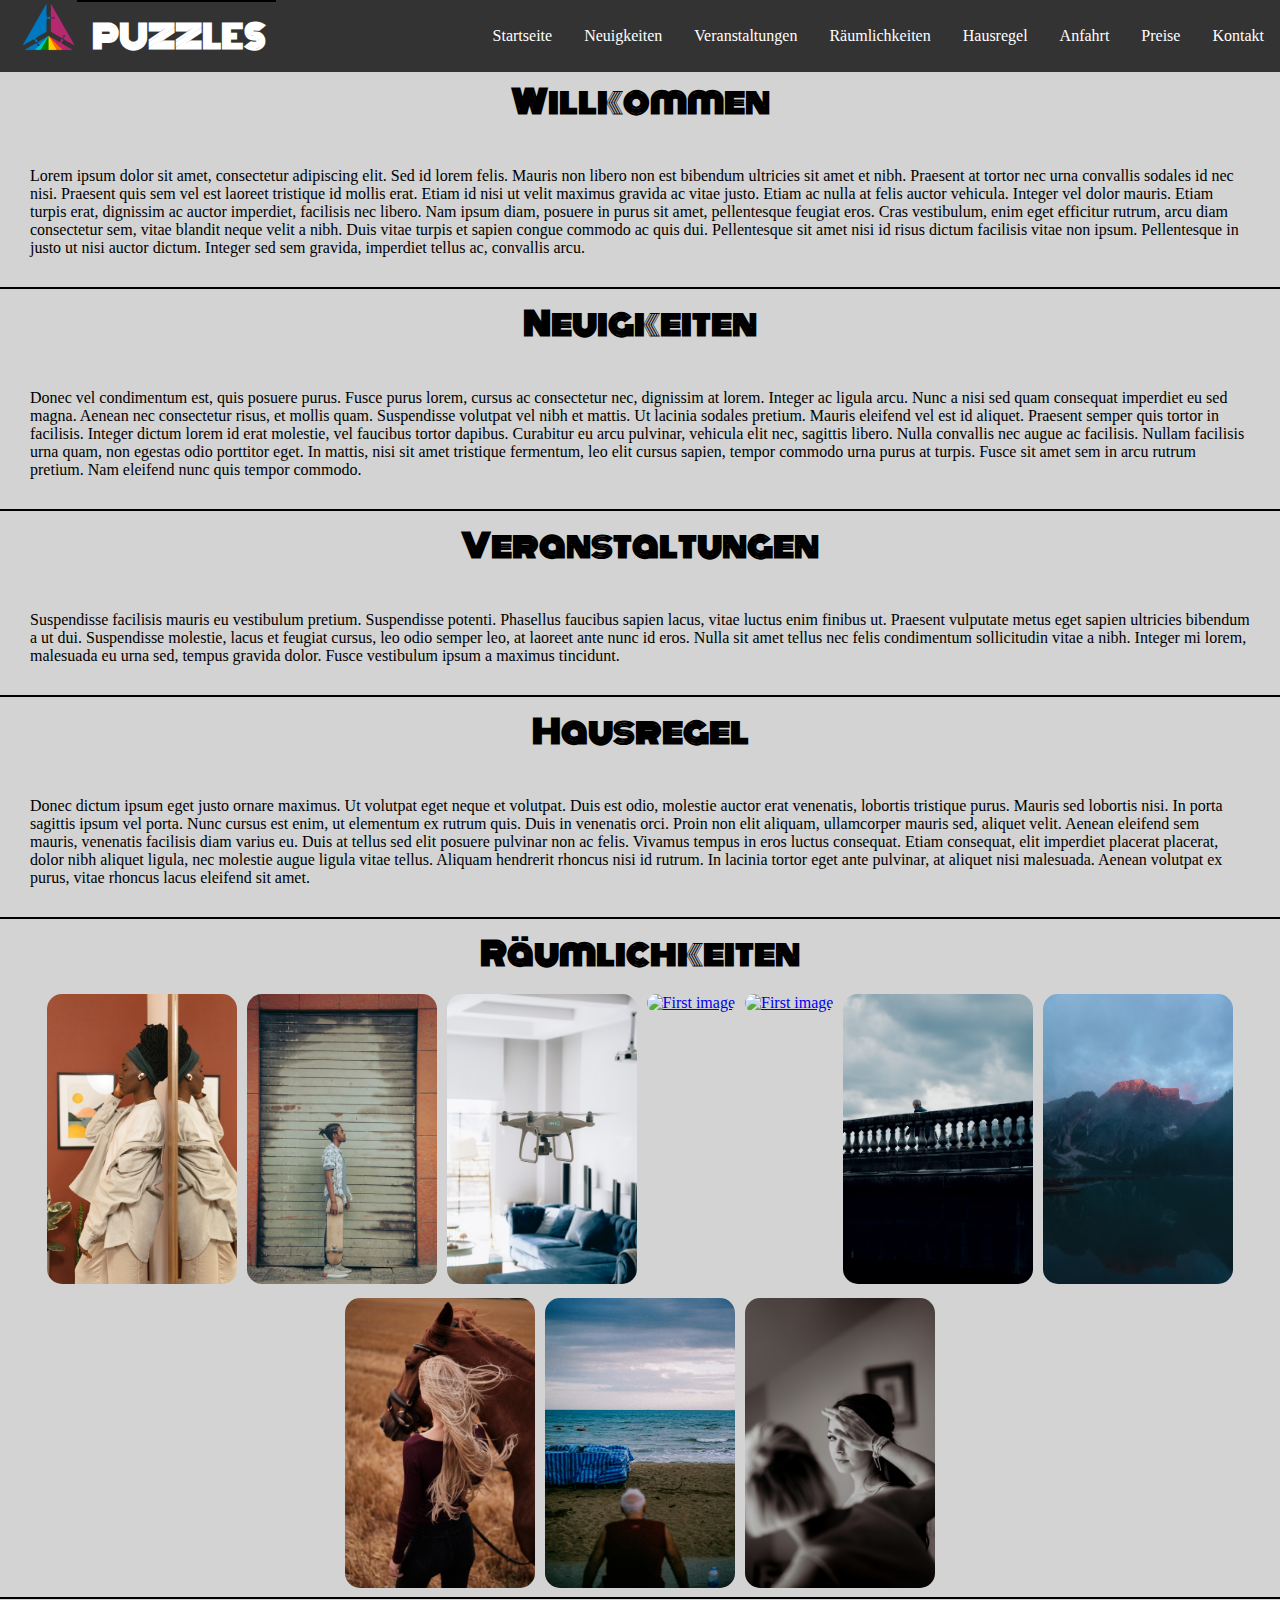
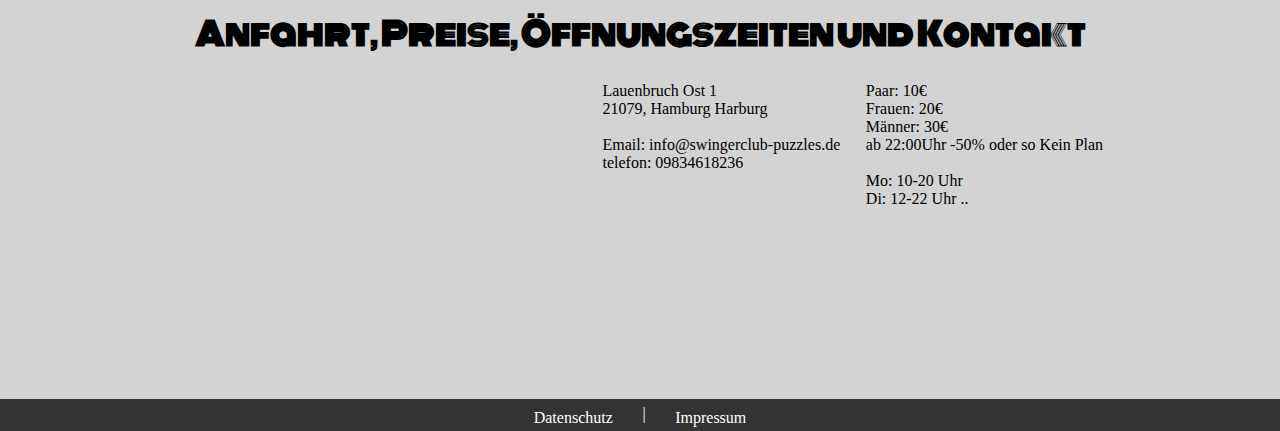
==== index.html @ 96d58ddb "baguette hopefully loads faster now" ====
<!DOCTYPE html>
<html lang="de">
<head>
  <script src="gallery/baguetteBox.min.js" async></script>
  <meta charset="UTF-8">
  <meta http-equiv="X-UA-Compatible" content="IE=edge">
  <meta name="viewport" content="width=device-width, initial-scale=1.0">
  <link rel="stylesheet" href="css/style.css">
  <link rel="shortcut icon" href="media/logo.png">
  <link rel="stylesheet" href="/gallery/baguetteBox.min.css">
  <title>Puzzles</title>
</head>
  <body>

    <!--NAVBAR START-->
    <nav class="navbar" id="Startseite">
      <div class="logo"><a href="#Startseite"><img src="media/logo.png" alt="PUZZLES" width="57" height="51"></a><h1>PUZZLES</h1></div>
      <a href="#" class=
 "toggle-button">       <span class="bar"></span>
        <span class="bar"></span>
        <span class="bar"></span>
      </a>
      <div class="navbar-links">
        <ul>
          <li><a href="#Startseite">Startseite</a></li>
          <li><a href="#Neuigkeiten">Neuigkeiten</a></li>
          <li><a href="#Veranstaltungen">Veranstaltungen</a></li>
          <li><a href="#Räumlichkeiten">Räumlichkeiten</a></li>
          <li><a href="#Hausregel">Hausregel</a></li>
          <li><a href="#Anfahrt">Anfahrt</a></li>
          <li><a href="#Anfahrt">Preise</a></li>
          <li><a href="#Anfahrt">Kontakt</a></li>
        </ul>
      </div>
    </nav>
    <!--NAVBAR STOP-->

     <!--STARTSEITE START-->
    <h1>Willkommen</h1>
    <div class="startseite">
       <div class="welcomeText">
          <p>Lorem ipsum dolor sit amet, consectetur adipiscing elit. Sed id lorem felis. Mauris non libero non est bibendum ultricies sit amet et nibh. Praesent at tortor nec urna convallis sodales id nec nisi. Praesent quis sem vel est laoreet tristique id mollis erat. Etiam id nisi ut velit maximus gravida ac vitae justo. Etiam ac nulla at felis auctor vehicula. Integer vel dolor mauris. Etiam turpis erat, dignissim ac auctor imperdiet, facilisis nec libero. Nam ipsum diam, posuere in purus sit amet, pellentesque feugiat eros. Cras vestibulum, enim eget efficitur rutrum, arcu diam consectetur sem, vitae blandit neque velit a nibh. Duis vitae turpis et sapien congue commodo ac quis dui. Pellentesque sit amet nisi id risus dictum facilisis vitae non ipsum. Pellentesque in justo ut nisi auctor dictum. Integer sed sem gravida, imperdiet tellus ac, convallis arcu. </p>
       </div>
    </div>
    <!--STARTSEITE STOP-->

    <!--NEUIGKEITEN START-->
    <h1 id="Neuigkeiten">Neuigkeiten</h1>
    <div class="neuigkeiten">
      <div class="newsText">
        <p>Donec vel condimentum est, quis posuere purus. Fusce purus lorem, cursus ac consectetur nec, dignissim at lorem. Integer ac ligula arcu. Nunc a nisi sed quam consequat imperdiet eu sed magna. Aenean nec consectetur risus, et mollis quam. Suspendisse volutpat vel nibh et mattis. Ut lacinia sodales pretium. Mauris eleifend vel est id aliquet. Praesent semper quis tortor in facilisis. Integer dictum lorem id erat molestie, vel faucibus tortor dapibus. Curabitur eu arcu pulvinar, vehicula elit nec, sagittis libero. Nulla convallis nec augue ac facilisis. Nullam facilisis urna quam, non egestas odio porttitor eget. In mattis, nisi sit amet tristique fermentum, leo elit cursus sapien, tempor commodo urna purus at turpis. Fusce sit amet sem in arcu rutrum pretium. Nam eleifend nunc quis tempor commodo. </p>
      </div>
    </div>
    <!--NEUIGKEITEN STOP-->

    <!--VERANSTALTUNGEN START-->
    <h1 id="Veranstaltungen">Veranstaltungen</h1>
    <div class="veranstaltungen">
      <div class="eventsText">
        <p>Suspendisse facilisis mauris eu vestibulum pretium. Suspendisse potenti. Phasellus faucibus sapien lacus, vitae luctus enim finibus ut. Praesent vulputate metus eget sapien ultricies bibendum a ut dui. Suspendisse molestie, lacus et feugiat cursus, leo odio semper leo, at laoreet ante nunc id eros. Nulla sit amet tellus nec felis condimentum sollicitudin vitae a nibh. Integer mi lorem, malesuada eu urna sed, tempus gravida dolor. Fusce vestibulum ipsum a maximus tincidunt. </p>
      </div>
    </div>
    <!--VERANSTALTUNGEN STOP-->

    <!--HAUSREGEL START-->
    <h1 id="Hausregel">Hausregel</h1>
    <div class="hausregel">
      <div class="rulesText">
        <p>Donec dictum ipsum eget justo ornare maximus. Ut volutpat eget neque et volutpat. Duis est odio, molestie auctor erat venenatis, lobortis tristique purus. Mauris sed lobortis nisi. In porta sagittis ipsum vel porta. Nunc cursus est enim, ut elementum ex rutrum quis. Duis in venenatis orci. Proin non elit aliquam, ullamcorper mauris sed, aliquet velit. Aenean eleifend sem mauris, venenatis facilisis diam varius eu. Duis at tellus sed elit posuere pulvinar non ac felis. Vivamus tempus in eros luctus consequat. Etiam consequat, elit imperdiet placerat placerat, dolor nibh aliquet ligula, nec molestie augue ligula vitae tellus. Aliquam hendrerit rhoncus nisi id rutrum. In lacinia tortor eget ante pulvinar, at aliquet nisi malesuada. Aenean volutpat ex purus, vitae rhoncus lacus eleifend sit amet. </p>
      </div>
    </div>
    <!--HAUSREGEL STOP-->

    <!--GALLERY-->
    <h1 id="Räumlichkeiten">Räumlichkeiten</h1>
    <div class="gallery">

      <a href="gallery/img/0zy8kKqHnBI.jpg" data-caption="Raum Eins">
        <img src="gallery/img/0zy8kKqHnBI.jpg" alt="First image" width="200" height="300">
      </a>

      <a href="gallery/img/hOGG07s64t8.jpg" data-caption="Raum Zwei">
        <img src="gallery/img/hOGG07s64t8.jpg" alt="First image" width="200" height="300">
      </a>

      <a href="gallery/img/QXN3iCH-5UM.jpg" data-caption="Raum Drei">
        <img src="gallery/img/QXN3iCH-5UM.jpg" alt="First image" width="200" height="300">
      </a>

      <a href="gallery/img/r-SrNYglE2Q.jpg" data-caption="Raum Vier">
        <img src="gallery/img/r-SrNYglE2Q.jpg" alt="First image" width="200" height="300">
      </a>

      <a href="gallery/img/uhAhONlCKhY.jpg" data-caption="Raum Fünf">
        <img src="gallery/img/uhAhONlCKhY.jpg" alt="First image" width="410" height="273">
      </a>

      <a href="gallery/img/uvoMvVQGuP0.jpg" data-caption="Raum Eins">
        <img src="gallery/img/uvoMvVQGuP0.jpg" alt="First image" width="200" height="300">
      </a>

      <a href="gallery/img/UvtHM-eOb5E.jpg" data-caption="Raum Eins">
        <img src="gallery/img/UvtHM-eOb5E.jpg" alt="First image" width="200" height="300">
      </a>

      <a href="gallery/img/WMNXsPlw4YY.jpg" data-caption="Raum Eins">
        <img src="gallery/img/WMNXsPlw4YY.jpg" alt="First image" width="200" height="300">
      </a>

      <a href="gallery/img/xrLMLWU9bDE.jpg" data-caption="Raum Eins">
        <img src="gallery/img/xrLMLWU9bDE.jpg" alt="First image" width="200" height="300">
      </a>

      <a href="gallery/img/ZsuJDM3o_UY.jpg" data-caption="Raum Eins">
        <img src="gallery/img/ZsuJDM3o_UY.jpg" alt="First image" width="200" height="300">
      </a>

    </div>
    <!--GALLERY-->

    <!--ANFAHRT START-->
    <h1 id="Anfahrt">Anfahrt,  Preise,  Öffnungszeiten  und  Kontakt</h1>
    <div class="anfahrt">
      <div class="anfahrtChild">
        <iframe src="https://www.google.com/maps/embed?pb=!1m18!1m12!1m3!1d2374.8039497624495!2d9.980243015667442!3d53.471963780005524!2m3!1f0!2f0!3f0!3m2!1i1024!2i768!4f13.1!3m3!1m2!1s0x47b191c82a490b0f%3A0xb489202d8ede8296!2sLauenbruch%20Ost%201%2C%2021079%20Hamburg!5e0!3m2!1sen!2sde!4v1629901855627!5m2!1sen!2sde" width="400" height="300" style="border:0;" allowfullscreen="" loading="lazy"></iframe>
      </div>
      <div class="anfahrtChild">
          Lauenbruch Ost 1 <br>
          21079, Hamburg Harburg <br><br>
          Email: info@swingerclub-puzzles.de <br>
          telefon: 09834618236
      </div>
      <div class="anfahrtChild">
          Paar: 10€ <br>
          Frauen: 20€ <br>
          Männer: 30€ <br>
          ab 22:00Uhr -50% oder so Kein Plan <br>
          <br>
          Mo: 10-20 Uhr <br>
          Di: 12-22 Uhr ..
      </div>
    </div>
    <!--ANFAHRT STOP-->


    <!--BOTTOMBAR START-->
    <nav class="bottombar">
      <ul>
          <li><a href="/html/impressumDatenschutz.html">Datenschutz</a></li>
          <li>|</li>
          <li><a href="/html/impressumDatenschutz.html">Impressum</a></li>
      </ul>
    </nav>
    <!--BOTTOMBAR STOP-->

    <script src="script/script.js" defer></script>
  </body>
</html>
---- css/style.css ----
* {
    margin: 0;
    padding: 0;
    box-sizing: border-box;
}

@font-face {
    font-family: monoton;
    src: url("../fonts/Monoton/Monoton-Regular.ttf");
}

html {
    background-color: lightgrey;
}

body {
    margin: 0;
    padding-top: 65px;
}

h1 {
    border-top: 2px solid black;
    padding: 10px;
    text-align: center;
    font-family: monoton;
}

p {
    padding: 30px
}

.anfahrt {
    display: flex;
    flex-wrap: wrap;
    justify-content: center;
}

.anfahrtChild {
    justify-content: center;
    padding: 1%
}

/*NAVBAR START*/
.navbar {

    display: flex;
    position: fixed;
    width: 100%;
    justify-content: space-between;
    align-items: center;
    background-color: #333;
    color: white;
    top: 0;
}

.navbar h1 {
    font-family: monoton;
}

.logo {
    display: flex;
    justify-content: left;
    padding-left: 20px;
}

.logo h1 {
    padding-left: 15px;
    display: flex;
    justify-content: center;
}

.navbar-links {
    height: 100%;
}

.navbar-links ul {
    display: flex;
    margin: 0;
    padding: 0;
}

.navbar-links li {
    list-style: none;
}

.navbar-links li a {
    display: block;
    text-decoration: none;
    color: white;
    padding: 1rem;
}

.navbar-links li:hover {
    background-color: #555;
}

.toggle-button {
    position: absolute;
    top: .75rem;
    right: 1rem;
    display: none;
    flex-direction: column;
    justify-content: space-between;
    width: 30px;
    height: 21px;
}

.toggle-button .bar {
    height: 3px;
    width: 100%;
    background-color: white;
    border-radius: 10px;
}
/*NAVBAR STOP*/

/*BOTTOMBAR START*/
.bottombar {
    overflow: hidden;
    background-color: #333;
    position: relative;
    bottom: 0;
    width: 100%;
    align-items: flex-start;
}

.bottombar ul {
    margin: 0;
    justify-content: center;
    display: flex;
}

.bottombar li {
    color: white;
    list-style: none;
    padding: 0.5% 1% 0%;
}

.bottombar li a {
    display: block;
    text-decoration: none;
    color: white;
    padding: 0.25rem;
}
/*BOTTOMBAR STOP*/

/*GALLERY START*/
.gallery {
    display: flex;
    flex-wrap: wrap;
    justify-content: center;
}

.gallery a img {
    border-radius: 20px;
    padding: 5px;
}
/*GALLERY END*/

@media (max-width: 1165px) {
    .navbar {
        flex-direction: column;
        align-items: flex-start;
    }

    .toggle-button {
        display: flex;
    }

    .navbar-links {
        display: none;
        width: 100%;
    }

    .navbar-links ul {
        width: 100%;
        flex-direction: column;
    }

    .navbar-links ul li {
        text-align: center;
    }

    .navbar-links ul li a {
        padding: .5rem 1rem;
    }

    .navbar-links.active {
        display: flex;
    }
}
---- gallery/baguetteBox.min.css ----
/*!
 * baguetteBox.js
 * @author  feimosi
 * @version 1.11.1
 * @url https://github.com/feimosi/baguetteBox.js
 */

#baguetteBox-overlay {
	display: none;
	opacity: 0;
	position: fixed;
	overflow: hidden;
	top: 0;
	left: 0;
	width: 100%;
	height: 100%;
	z-index: 1000000;
	background-color: #222;
	background-color: rgba(0, 0, 0, .8);
	-webkit-transition: opacity .5s ease;
	transition: opacity .5s ease
}

#baguetteBox-overlay.visible {
	opacity: 1
}

#baguetteBox-overlay .full-image {
	display: inline-block;
	position: relative;
	width: 100%;
	height: 100%;
	text-align: center
}

#baguetteBox-overlay .full-image figure {
	display: inline;
	margin: 0;
	height: 100%
}

#baguetteBox-overlay .full-image img {
	display: inline-block;
	width: auto;
	height: auto;
	max-height: 100%;
	max-width: 100%;
	vertical-align: middle;
	-webkit-box-shadow: 0 0 8px rgba(0, 0, 0, .6);
	-moz-box-shadow: 0 0 8px rgba(0, 0, 0, .6);
	box-shadow: 0 0 8px rgba(0, 0, 0, .6)
}

#baguetteBox-overlay .full-image figcaption {
	display: block;
	position: absolute;
	bottom: 0;
	width: 100%;
	text-align: center;
	line-height: 1.8;
	white-space: normal;
	color: #ccc;
	background-color: #000;
	background-color: rgba(0, 0, 0, .6);
	font-family: sans-serif
}

#baguetteBox-overlay .full-image:before {
	content: "";
	display: inline-block;
	height: 50%;
	width: 1px;
	margin-right: -1px
}

#baguetteBox-slider {
	position: absolute;
	left: 0;
	top: 0;
	height: 100%;
	width: 100%;
	white-space: nowrap;
	-webkit-transition: left .4s ease, -webkit-transform .4s ease;
	transition: left .4s ease, -webkit-transform .4s ease;
	transition: left .4s ease, transform .4s ease;
	transition: left .4s ease, transform .4s ease, -webkit-transform .4s ease, -moz-transform .4s ease
}

#baguetteBox-slider.bounce-from-right {
	-webkit-animation: bounceFromRight .4s ease-out;
	animation: bounceFromRight .4s ease-out
}

#baguetteBox-slider.bounce-from-left {
	-webkit-animation: bounceFromLeft .4s ease-out;
	animation: bounceFromLeft .4s ease-out
}

@-webkit-keyframes bounceFromRight {
	0%,
	100% {
		margin-left: 0
	}
	50% {
		margin-left: -30px
	}
}

@keyframes bounceFromRight {
	0%,
	100% {
		margin-left: 0
	}
	50% {
		margin-left: -30px
	}
}

@-webkit-keyframes bounceFromLeft {
	0%,
	100% {
		margin-left: 0
	}
	50% {
		margin-left: 30px
	}
}

@keyframes bounceFromLeft {
	0%,
	100% {
		margin-left: 0
	}
	50% {
		margin-left: 30px
	}
}

.baguetteBox-button#next-button,
.baguetteBox-button#previous-button {
	top: 50%;
	top: calc(50% - 30px);
	width: 44px;
	height: 60px
}

.baguetteBox-button {
	position: absolute;
	cursor: pointer;
	outline: 0;
	padding: 0;
	margin: 0;
	border: 0;
	-moz-border-radius: 15%;
	border-radius: 15%;
	background-color: #323232;
	background-color: rgba(50, 50, 50, .5);
	color: #ddd;
	font: 1.6em sans-serif;
	-webkit-transition: background-color .4s ease;
	transition: background-color .4s ease
}

.baguetteBox-button:focus,
.baguetteBox-button:hover {
	background-color: rgba(50, 50, 50, .9)
}

.baguetteBox-button#next-button {
	right: 2%
}

.baguetteBox-button#previous-button {
	left: 2%
}

.baguetteBox-button#close-button {
	top: 20px;
	right: 2%;
	right: calc(2% + 6px);
	width: 30px;
	height: 30px
}

.baguetteBox-button svg {
	position: absolute;
	left: 0;
	top: 0
}

.baguetteBox-spinner {
	width: 40px;
	height: 40px;
	display: inline-block;
	position: absolute;
	top: 50%;
	left: 50%;
	margin-top: -20px;
	margin-left: -20px
}

.baguetteBox-double-bounce1,
.baguetteBox-double-bounce2 {
	width: 100%;
	height: 100%;
	-moz-border-radius: 50%;
	border-radius: 50%;
	background-color: #fff;
	opacity: .6;
	position: absolute;
	top: 0;
	left: 0;
	-webkit-animation: bounce 2s infinite ease-in-out;
	animation: bounce 2s infinite ease-in-out
}

.baguetteBox-double-bounce2 {
	-webkit-animation-delay: -1s;
	animation-delay: -1s
}

@-webkit-keyframes bounce {
	0%,
	100% {
		-webkit-transform: scale(0);
		transform: scale(0)
	}
	50% {
		-webkit-transform: scale(1);
		transform: scale(1)
	}
}

@keyframes bounce {
	0%,
	100% {
		-webkit-transform: scale(0);
		-moz-transform: scale(0);
		transform: scale(0)
	}
	50% {
		-webkit-transform: scale(1);
		-moz-transform: scale(1);
		transform: scale(1)
	}
}
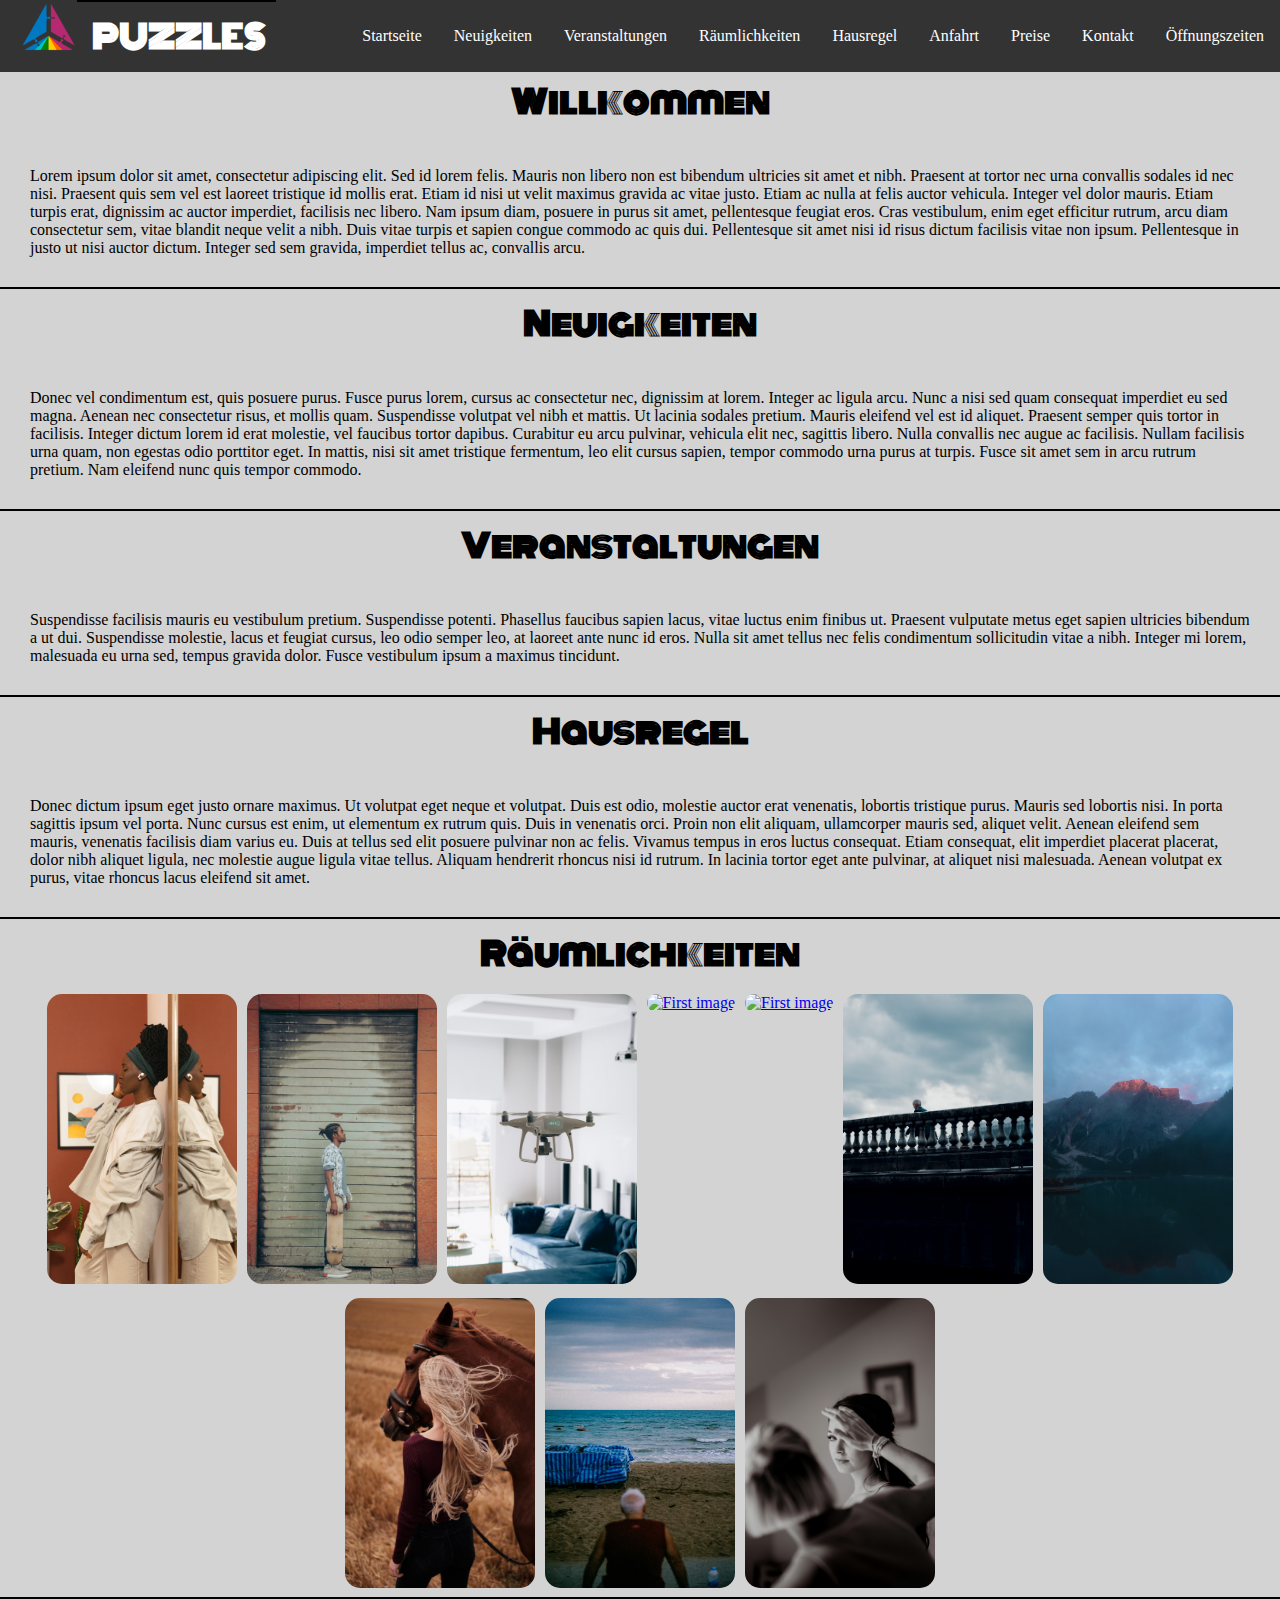
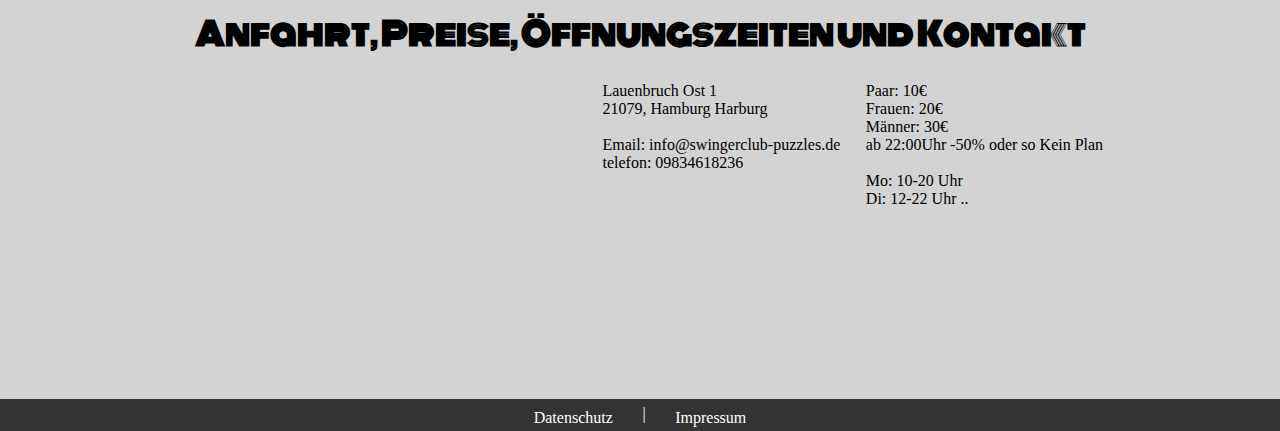
==== commit 39b5d800: "added Öffnungszeiten in menu bar" ====
--- a/index.html
+++ b/index.html
@@ -30,6 +30,7 @@
           <li><a href="#Anfahrt">Anfahrt</a></li>
           <li><a href="#Anfahrt">Preise</a></li>
           <li><a href="#Anfahrt">Kontakt</a></li>
+          <li><a href="#Anfahrt">Öffnungszeiten</a></li>
         </ul>
       </div>
     </nav>
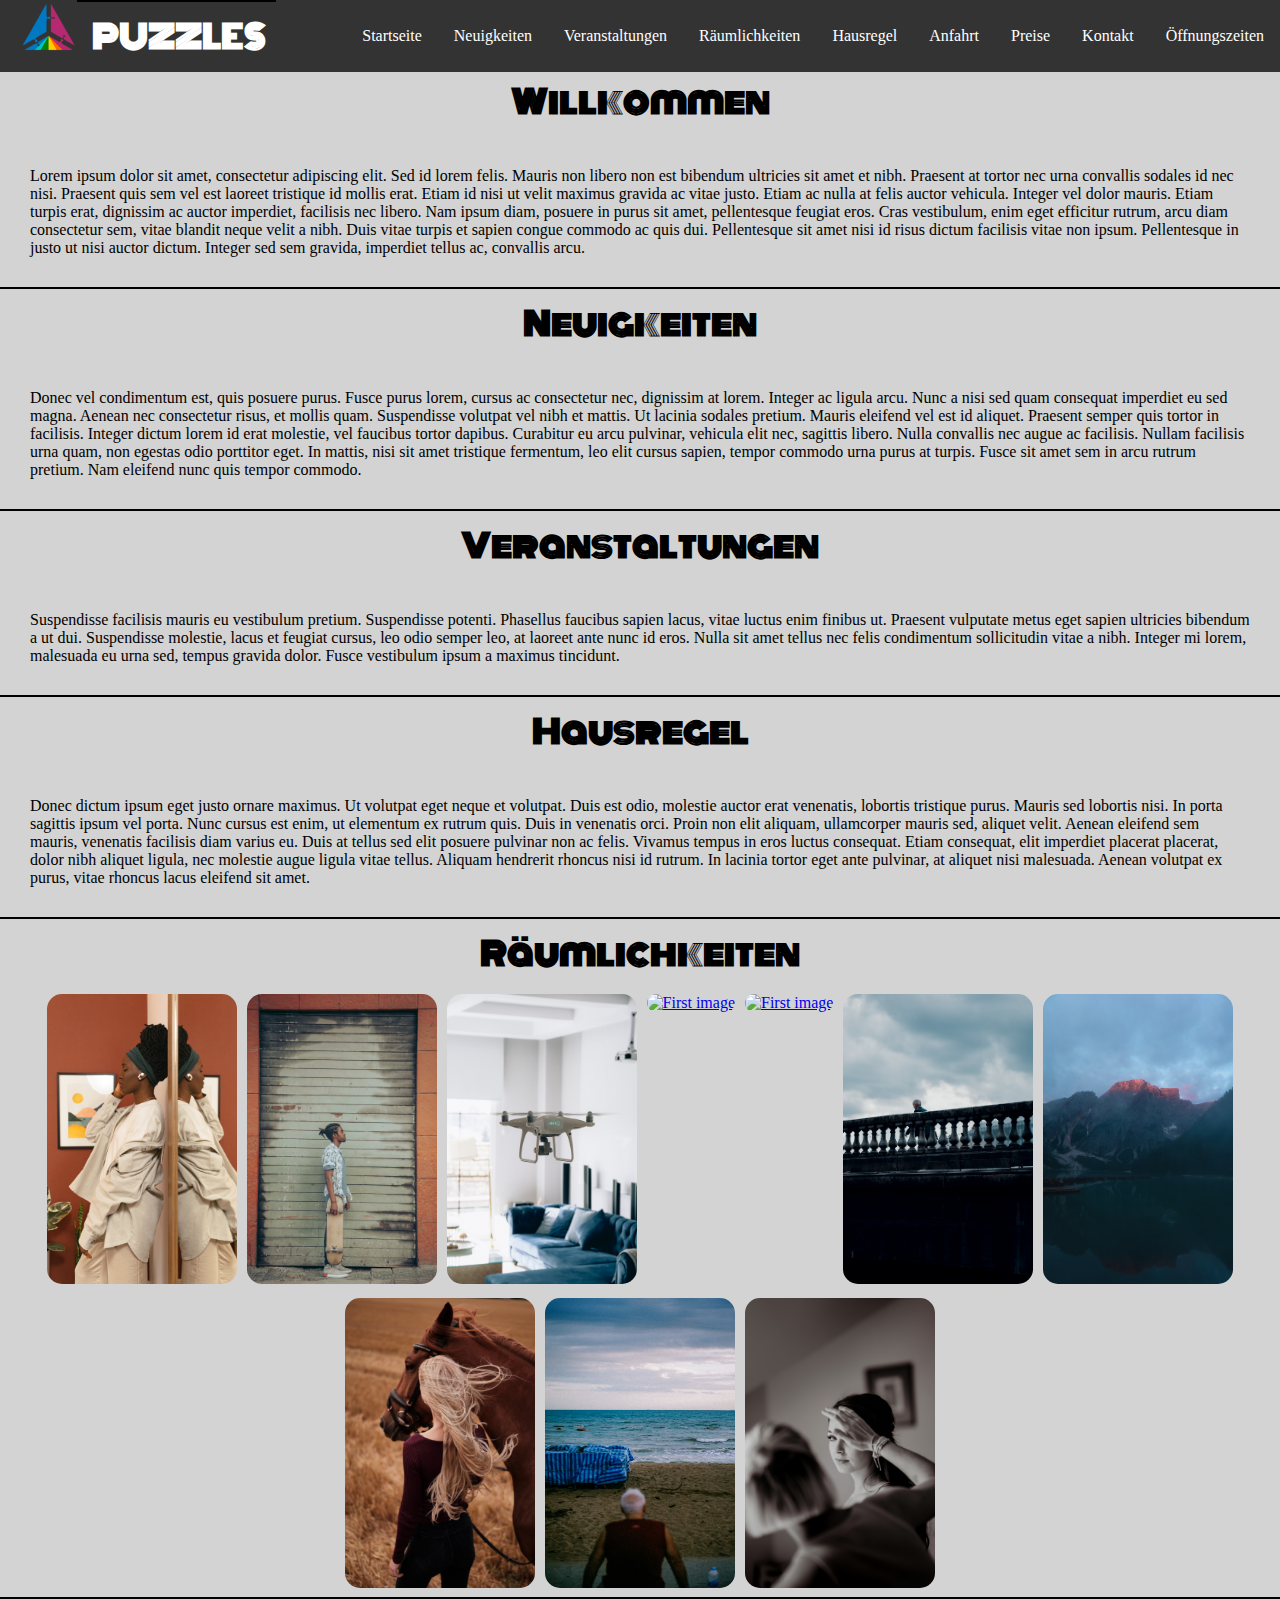
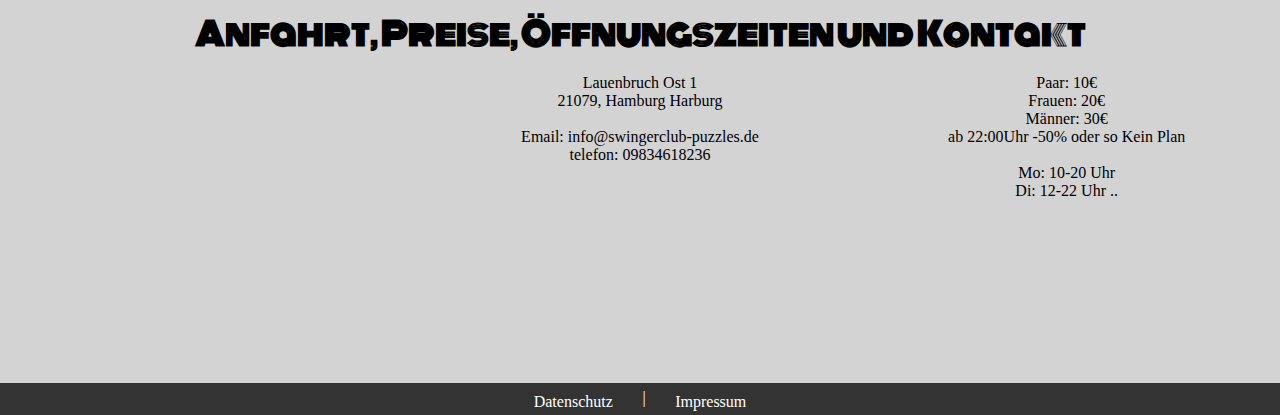
==== commit 55cf119d: "center thext in Anfahrt" ====
--- a/index.html
+++ b/index.html
@@ -123,7 +123,7 @@
     <h1 id="Anfahrt">Anfahrt,  Preise,  Öffnungszeiten  und  Kontakt</h1>
     <div class="anfahrt">
       <div class="anfahrtChild">
-        <iframe src="https://www.google.com/maps/embed?pb=!1m18!1m12!1m3!1d2374.8039497624495!2d9.980243015667442!3d53.471963780005524!2m3!1f0!2f0!3f0!3m2!1i1024!2i768!4f13.1!3m3!1m2!1s0x47b191c82a490b0f%3A0xb489202d8ede8296!2sLauenbruch%20Ost%201%2C%2021079%20Hamburg!5e0!3m2!1sen!2sde!4v1629901855627!5m2!1sen!2sde" width="400" height="300" style="border:0;" allowfullscreen="" loading="lazy"></iframe>
+        <iframe src="https://www.google.com/maps/embed?pb=!1m18!1m12!1m3!1d2374.8039497624495!2d9.980243015667442!3d53.471963780005524!2m3!1f0!2f0!3f0!3m2!1i1024!2i768!4f13.1!3m3!1m2!1s0x47b191c82a490b0f%3A0xb489202d8ede8296!2sLauenbruch%20Ost%201%2C%2021079%20Hamburg!5e0!3m2!1sen!2sde!4v1629901855627!5m2!1sen!2sde" width="400" height="300" style="border:0; border-radius: 20px;" allowfullscreen="" loading="lazy"></iframe>
       </div>
       <div class="anfahrtChild">
           Lauenbruch Ost 1 <br>
--- a/css/style.css
+++ b/css/style.css
@@ -32,12 +32,13 @@
 .anfahrt {
     display: flex;
     flex-wrap: wrap;
-    justify-content: center;
+    text-align: center;
 }
 
 .anfahrtChild {
-    justify-content: center;
-    padding: 1%
+    flex: 33%;
+    padding: 5px;
+    
 }
 
 /*NAVBAR START*/
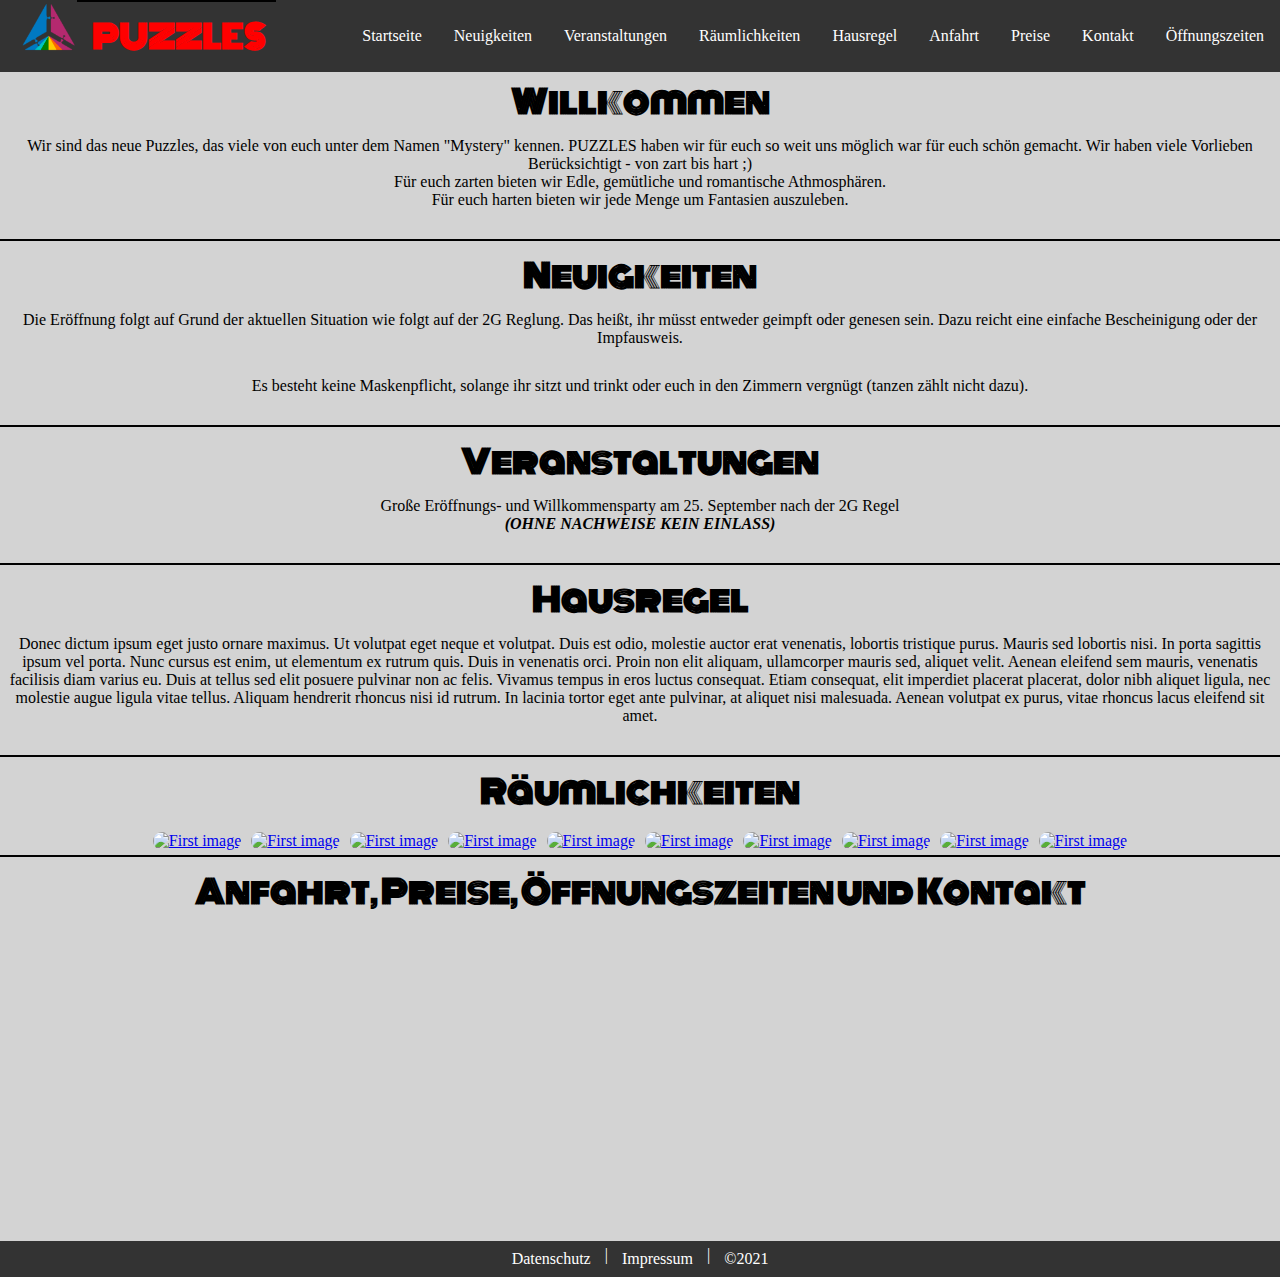
==== commit 48a14a5d: "casual update 28.8" ====
--- a/index.html
+++ b/index.html
@@ -14,9 +14,10 @@
 
     <!--NAVBAR START-->
     <nav class="navbar" id="Startseite">
-      <div class="logo"><a href="#Startseite"><img src="media/logo.png" alt="PUZZLES" width="57" height="51"></a><h1>PUZZLES</h1></div>
+      <div class="logo"><a href="#Startseite"><img src="media/logo.png" width="57" height="51"></a><h1>PUZZLES</h1></div> <!--Einzeln verschiedene Farben-->
       <a href="#" class=
- "toggle-button">       <span class="bar"></span>
+ "toggle-button">
+        <span class="bar"></span>
         <span class="bar"></span>
         <span class="bar"></span>
       </a>
@@ -40,7 +41,13 @@
     <h1>Willkommen</h1>
     <div class="startseite">
        <div class="welcomeText">
-          <p>Lorem ipsum dolor sit amet, consectetur adipiscing elit. Sed id lorem felis. Mauris non libero non est bibendum ultricies sit amet et nibh. Praesent at tortor nec urna convallis sodales id nec nisi. Praesent quis sem vel est laoreet tristique id mollis erat. Etiam id nisi ut velit maximus gravida ac vitae justo. Etiam ac nulla at felis auctor vehicula. Integer vel dolor mauris. Etiam turpis erat, dignissim ac auctor imperdiet, facilisis nec libero. Nam ipsum diam, posuere in purus sit amet, pellentesque feugiat eros. Cras vestibulum, enim eget efficitur rutrum, arcu diam consectetur sem, vitae blandit neque velit a nibh. Duis vitae turpis et sapien congue commodo ac quis dui. Pellentesque sit amet nisi id risus dictum facilisis vitae non ipsum. Pellentesque in justo ut nisi auctor dictum. Integer sed sem gravida, imperdiet tellus ac, convallis arcu. </p>
+          <p>
+            Wir sind das neue Puzzles, das viele von euch unter dem Namen "Mystery" kennen.
+            PUZZLES haben wir für euch so weit uns möglich war für euch schön gemacht.
+            Wir haben viele Vorlieben Berücksichtigt - von zart bis hart ;) <br>
+            Für euch zarten bieten wir Edle, gemütliche und romantische Athmosphären. <br>
+            Für euch harten bieten wir jede Menge um Fantasien auszuleben.
+          </p>
        </div>
     </div>
     <!--STARTSEITE STOP-->
@@ -49,7 +56,13 @@
     <h1 id="Neuigkeiten">Neuigkeiten</h1>
     <div class="neuigkeiten">
       <div class="newsText">
-        <p>Donec vel condimentum est, quis posuere purus. Fusce purus lorem, cursus ac consectetur nec, dignissim at lorem. Integer ac ligula arcu. Nunc a nisi sed quam consequat imperdiet eu sed magna. Aenean nec consectetur risus, et mollis quam. Suspendisse volutpat vel nibh et mattis. Ut lacinia sodales pretium. Mauris eleifend vel est id aliquet. Praesent semper quis tortor in facilisis. Integer dictum lorem id erat molestie, vel faucibus tortor dapibus. Curabitur eu arcu pulvinar, vehicula elit nec, sagittis libero. Nulla convallis nec augue ac facilisis. Nullam facilisis urna quam, non egestas odio porttitor eget. In mattis, nisi sit amet tristique fermentum, leo elit cursus sapien, tempor commodo urna purus at turpis. Fusce sit amet sem in arcu rutrum pretium. Nam eleifend nunc quis tempor commodo. </p>
+        <p>
+          Die Eröffnung folgt auf Grund der aktuellen Situation wie folgt auf der 2G Reglung. Das heißt, ihr müsst entweder
+          geimpft oder genesen sein. Dazu reicht eine einfache Bescheinigung oder der Impfausweis.
+        </p>
+        <p>
+          Es besteht keine Maskenpflicht, solange ihr sitzt und trinkt oder euch in den Zimmern vergnügt (tanzen zählt nicht dazu).
+        </p>
       </div>
     </div>
     <!--NEUIGKEITEN STOP-->
@@ -58,8 +71,10 @@
     <h1 id="Veranstaltungen">Veranstaltungen</h1>
     <div class="veranstaltungen">
       <div class="eventsText">
-        <p>Suspendisse facilisis mauris eu vestibulum pretium. Suspendisse potenti. Phasellus faucibus sapien lacus, vitae luctus enim finibus ut. Praesent vulputate metus eget sapien ultricies bibendum a ut dui. Suspendisse molestie, lacus et feugiat cursus, leo odio semper leo, at laoreet ante nunc id eros. Nulla sit amet tellus nec felis condimentum sollicitudin vitae a nibh. Integer mi lorem, malesuada eu urna sed, tempus gravida dolor. Fusce vestibulum ipsum a maximus tincidunt. </p>
-      </div>
+        <p>
+          Große Eröffnungs- und Willkommensparty am 25. September nach der 2G Regel <br>
+          <em><b>(OHNE NACHWEISE KEIN EINLASS)</b></em>
+        </p>
     </div>
     <!--VERANSTALTUNGEN STOP-->
 
@@ -122,38 +137,26 @@
     <!--ANFAHRT START-->
     <h1 id="Anfahrt">Anfahrt,  Preise,  Öffnungszeiten  und  Kontakt</h1>
     <div class="anfahrt">
+
       <div class="anfahrtChild">
         <iframe src="https://www.google.com/maps/embed?pb=!1m18!1m12!1m3!1d2374.8039497624495!2d9.980243015667442!3d53.471963780005524!2m3!1f0!2f0!3f0!3m2!1i1024!2i768!4f13.1!3m3!1m2!1s0x47b191c82a490b0f%3A0xb489202d8ede8296!2sLauenbruch%20Ost%201%2C%2021079%20Hamburg!5e0!3m2!1sen!2sde!4v1629901855627!5m2!1sen!2sde" width="400" height="300" style="border:0; border-radius: 20px;" allowfullscreen="" loading="lazy"></iframe>
-      </div>
-      <div class="anfahrtChild">
-          Lauenbruch Ost 1 <br>
-          21079, Hamburg Harburg <br><br>
-          Email: info@swingerclub-puzzles.de <br>
-          telefon: 09834618236
-      </div>
-      <div class="anfahrtChild">
-          Paar: 10€ <br>
-          Frauen: 20€ <br>
-          Männer: 30€ <br>
-          ab 22:00Uhr -50% oder so Kein Plan <br>
-          <br>
-          Mo: 10-20 Uhr <br>
-          Di: 12-22 Uhr ..
       </div>
     </div>
     <!--ANFAHRT STOP-->
 
 
     <!--BOTTOMBAR START-->
-    <nav class="bottombar">
+    <nav class="bottombar" id="Bottombar">
       <ul>
           <li><a href="/html/impressumDatenschutz.html">Datenschutz</a></li>
           <li>|</li>
           <li><a href="/html/impressumDatenschutz.html">Impressum</a></li>
+          <li>|</li>
+          <li><a href="#Bottombar">©2021</a></li>
       </ul>
     </nav>
     <!--BOTTOMBAR STOP-->
 
     <script src="script/script.js" defer></script>
   </body>
-</html>
+</html>--- a/css/style.css
+++ b/css/style.css
@@ -26,13 +26,24 @@
 }
 
 p {
-    padding: 30px
-}
-
+    padding-bottom: 30px;
+    text-align: center;
+}
+
+/*ANFAHRT START*/
 .anfahrt {
     display: flex;
     flex-wrap: wrap;
     text-align: center;
+}
+
+.anfahrt table tr td {
+    text-align: left;
+}
+
+.anfahrtChild ul li{
+    list-style: none;
+    text-align: left;
 }
 
 .anfahrtChild {
@@ -40,10 +51,10 @@
     padding: 5px;
     
 }
+/*ANFAHRT START*/
 
 /*NAVBAR START*/
 .navbar {
-
     display: flex;
     position: fixed;
     width: 100%;
@@ -68,7 +79,9 @@
     padding-left: 15px;
     display: flex;
     justify-content: center;
-}
+    color: red;
+}
+
 
 .navbar-links {
     height: 100%;
@@ -133,7 +146,7 @@
 .bottombar li {
     color: white;
     list-style: none;
-    padding: 0.5% 1% 0%;
+    padding: 5px;
 }
 
 .bottombar li a {
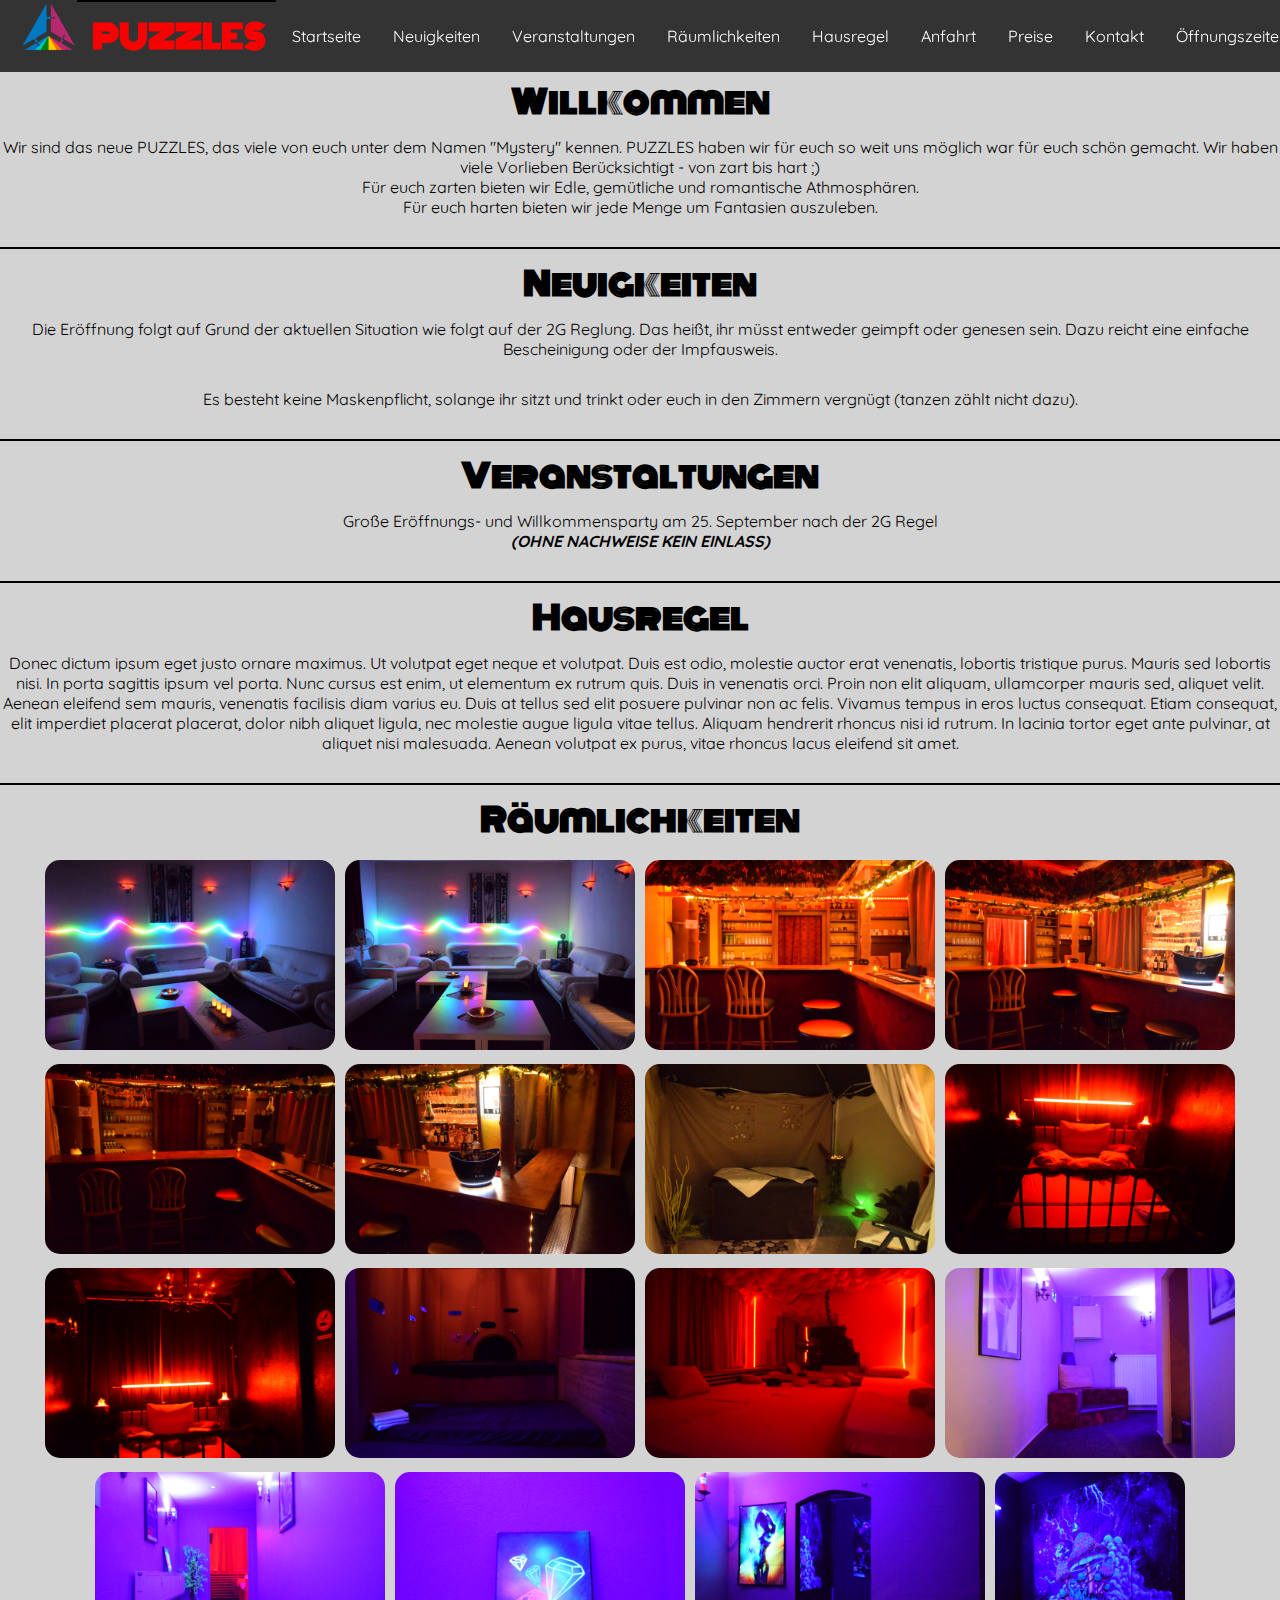
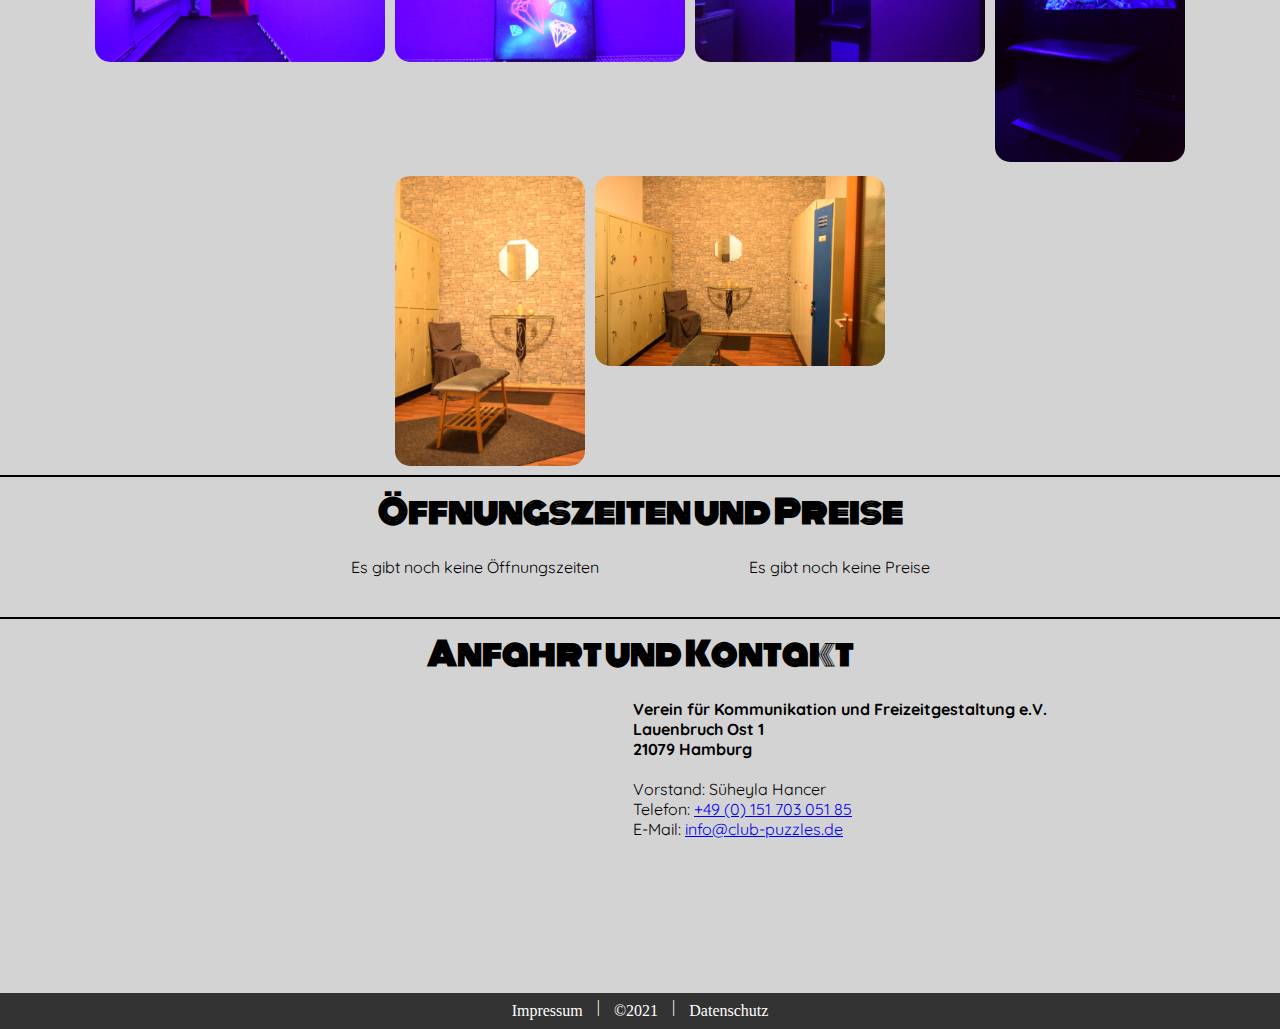
==== commit 28606d63: "added Impressum, Datenschutz, Pictures, and a new font" ====
--- a/index.html
+++ b/index.html
@@ -42,7 +42,7 @@
     <div class="startseite">
        <div class="welcomeText">
           <p>
-            Wir sind das neue Puzzles, das viele von euch unter dem Namen "Mystery" kennen.
+            Wir sind das neue PUZZLES, das viele von euch unter dem Namen "Mystery" kennen.
             PUZZLES haben wir für euch so weit uns möglich war für euch schön gemacht.
             Wir haben viele Vorlieben Berücksichtigt - von zart bis hart ;) <br>
             Für euch zarten bieten wir Edle, gemütliche und romantische Athmosphären. <br>
@@ -91,70 +91,131 @@
     <h1 id="Räumlichkeiten">Räumlichkeiten</h1>
     <div class="gallery">
 
-      <a href="gallery/img/0zy8kKqHnBI.jpg" data-caption="Raum Eins">
-        <img src="gallery/img/0zy8kKqHnBI.jpg" alt="First image" width="200" height="300">
-      </a>
-
-      <a href="gallery/img/hOGG07s64t8.jpg" data-caption="Raum Zwei">
-        <img src="gallery/img/hOGG07s64t8.jpg" alt="First image" width="200" height="300">
-      </a>
-
-      <a href="gallery/img/QXN3iCH-5UM.jpg" data-caption="Raum Drei">
-        <img src="gallery/img/QXN3iCH-5UM.jpg" alt="First image" width="200" height="300">
-      </a>
-
-      <a href="gallery/img/r-SrNYglE2Q.jpg" data-caption="Raum Vier">
-        <img src="gallery/img/r-SrNYglE2Q.jpg" alt="First image" width="200" height="300">
-      </a>
-
-      <a href="gallery/img/uhAhONlCKhY.jpg" data-caption="Raum Fünf">
-        <img src="gallery/img/uhAhONlCKhY.jpg" alt="First image" width="410" height="273">
-      </a>
-
-      <a href="gallery/img/uvoMvVQGuP0.jpg" data-caption="Raum Eins">
-        <img src="gallery/img/uvoMvVQGuP0.jpg" alt="First image" width="200" height="300">
-      </a>
-
-      <a href="gallery/img/UvtHM-eOb5E.jpg" data-caption="Raum Eins">
-        <img src="gallery/img/UvtHM-eOb5E.jpg" alt="First image" width="200" height="300">
-      </a>
-
-      <a href="gallery/img/WMNXsPlw4YY.jpg" data-caption="Raum Eins">
-        <img src="gallery/img/WMNXsPlw4YY.jpg" alt="First image" width="200" height="300">
-      </a>
-
-      <a href="gallery/img/xrLMLWU9bDE.jpg" data-caption="Raum Eins">
-        <img src="gallery/img/xrLMLWU9bDE.jpg" alt="First image" width="200" height="300">
-      </a>
-
-      <a href="gallery/img/ZsuJDM3o_UY.jpg" data-caption="Raum Eins">
-        <img src="gallery/img/ZsuJDM3o_UY.jpg" alt="First image" width="200" height="300">
-      </a>
+      <a href="gallery/img/img_5.jpg" data-caption="das Wohnzimmer">
+        <img src="gallery/img/img_5.jpg" alt="Dieses Bild kann nicht angezeigt werden..." width="300" height="200">
+      </a>
+
+      <a href="gallery/img/img_7.jpg" data-caption="das Wohnzimmer">
+        <img src="gallery/img/img_7.jpg" alt="Dieses Bild kann nicht angezeigt werden..." width="300" height="200">
+      </a>
+
+      <a href="gallery/img/img_8.jpg" data-caption="die Bar">
+        <img src="gallery/img/img_8.jpg" alt="Dieses Bild kann nicht angezeigt werden..." width="300" height="200">
+      </a>
+
+      <a href="gallery/img/img_10.jpg" data-caption="die Bar">
+        <img src="gallery/img/img_10.jpg" alt="Dieses Bild kann nicht angezeigt werden..." width="300" height="200">
+      </a>
+
+      <a href="gallery/img/img_11.jpg" data-caption="die Bar">
+        <img src="gallery/img/img_11.jpg" alt="Dieses Bild kann nicht angezeigt werden..." width="300" height="200">
+      </a>
+
+      <a href="gallery/img/img_12.jpg" data-caption="die Bar">
+        <img src="gallery/img/img_12.jpg" alt="Dieses Bild kann nicht angezeigt werden..." width="300" height="200">
+      </a>
+
+      <a href="gallery/img/img_17.jpg" data-caption="der Massagestuhl">
+        <img src="gallery/img/img_17.jpg" alt="Dieses Bild kann nicht angezeigt werden..." width="300" height="200">
+      </a>
+
+      <a href="gallery/img/img_27.jpg" data-caption="Nether">
+        <img src="gallery/img/img_27.jpg" alt="Dieses Bild kann nicht angezeigt werden..." width="300" height="200">
+      </a>
+
+      <a href="gallery/img/img_28.jpg" data-caption="Nether">
+        <img src="gallery/img/img_28.jpg" alt="Dieses Bild kann nicht angezeigt werden..." width="300" height="200">
+      </a>
+
+      <a href="gallery/img/img_29.jpg" data-caption="Glory hole">
+        <img src="gallery/img/img_29.jpg" alt="Dieses Bild kann nicht angezeigt werden..." width="300" height="200">
+      </a>
+
+      <a href="gallery/img/img_30.jpg" data-caption="Rosenzimmer">
+        <img src="gallery/img/img_30.jpg" alt="Dieses Bild kann nicht angezeigt werden..." width="300" height="200">
+      </a>
+
+      <a href="gallery/img/img_18.jpg" data-caption="Blue light Bereich">
+        <img src="gallery/img/img_18.jpg" alt="Dieses Bild kann nicht angezeigt werden..." width="300" height="200">
+      </a>
+      
+      <a href="gallery/img/img_19.jpg" data-caption="Blue light Bereich">
+        <img src="gallery/img/img_19.jpg" alt="Dieses Bild kann nicht angezeigt werden..." width="300" height="200">
+      </a>
+
+      <a href="gallery/img/img_20.jpg" data-caption="Blue light Bereich">
+        <img src="gallery/img/img_20.jpg" alt="Dieses Bild kann nicht angezeigt werden..." width="300" height="200">
+      </a>
+
+      <a href="gallery/img/img_25.jpg" data-caption="Eingang zum Pilzzimmer">
+        <img src="gallery/img/img_25.jpg" alt="Dieses Bild kann nicht angezeigt werden..." width="300" height="200">
+      </a>
+
+      <a href="gallery/img/img_26.jpg" data-caption="Pilzzimmer">
+        <img src="gallery/img/img_26.jpg" alt="Dieses Bild kann nicht angezeigt werden..." width="200" height="300">
+      </a>
+
+      <a href="gallery/img/img_16.jpg" data-caption="der Umkleideraum">
+        <img src="gallery/img/img_16.jpg" alt="Dieses Bild kann nicht angezeigt werden..." width="200" height="300">
+      </a>
+
+      <a href="gallery/img/img_15.jpg" data-caption="der Umkleideraum">
+        <img src="gallery/img/img_15.jpg" alt="Dieses Bild kann nicht angezeigt werden..." width="300" height="200">
+      </a>
+
 
     </div>
     <!--GALLERY-->
 
+    <!--ÖFFNUNGSZEITEN START-->
+    <h1 id="Öffnungszeiten">Öffnungszeiten und Preise</h1>
+    <div class="öffnungszeiten">
+      <div class="öffnungszeitenChild">
+        <p>
+          Es gibt noch keine Öffnungszeiten
+        </p>
+      </div>
+      <div class="öffnungszeitenChild">
+        <p>
+          Es gibt noch keine Preise
+        </p>
+      </div>
+    </div>
+    <!--ÖFFNUNGSZEITEN STOP-->
+
     <!--ANFAHRT START-->
-    <h1 id="Anfahrt">Anfahrt,  Preise,  Öffnungszeiten  und  Kontakt</h1>
+    <h1 id="Anfahrt">Anfahrt und Kontakt</h1>
     <div class="anfahrt">
-
       <div class="anfahrtChild">
         <iframe src="https://www.google.com/maps/embed?pb=!1m18!1m12!1m3!1d2374.8039497624495!2d9.980243015667442!3d53.471963780005524!2m3!1f0!2f0!3f0!3m2!1i1024!2i768!4f13.1!3m3!1m2!1s0x47b191c82a490b0f%3A0xb489202d8ede8296!2sLauenbruch%20Ost%201%2C%2021079%20Hamburg!5e0!3m2!1sen!2sde!4v1629901855627!5m2!1sen!2sde" width="400" height="300" style="border:0; border-radius: 20px;" allowfullscreen="" loading="lazy"></iframe>
       </div>
+      <div class="anfahrtChild">
+        <p>
+          <b>
+        Verein für Kommunikation und Freizeitgestaltung e.V. <br>
+        Lauenbruch Ost 1 <br>
+        21079 Hamburg <br>
+          </b>
+        </p>
+        <p>
+          Vorstand: Süheyla Hancer <br>
+          Telefon: <a href="tel:+4915170305185">+49 (0) 151 703 051 85</a><br>
+          E-Mail: <a href="mailto:info@club-puzzles.de" target="_blank">info@club-puzzles.de</a>
+        </p>
+      </div>
     </div>
     <!--ANFAHRT STOP-->
-
 
     <!--BOTTOMBAR START-->
     <nav class="bottombar" id="Bottombar">
-      <ul>
-          <li><a href="/html/impressumDatenschutz.html">Datenschutz</a></li>
-          <li>|</li>
+        <ul>
           <li><a href="/html/impressumDatenschutz.html">Impressum</a></li>
           <li>|</li>
           <li><a href="#Bottombar">©2021</a></li>
-      </ul>
-    </nav>
+          <li>|</li>
+          <li><a href="/html/impressumDatenschutz.html">Datenschutz</a></li>
+        </ul>
+      </nav>
     <!--BOTTOMBAR STOP-->
 
     <script src="script/script.js" defer></script>
--- a/css/style.css
+++ b/css/style.css
@@ -7,6 +7,11 @@
 @font-face {
     font-family: monoton;
     src: url("../fonts/Monoton/Monoton-Regular.ttf");
+}
+
+@font-face {
+    font-family: quicksand;
+    src: url("../fonts/Quicksand/Quicksand-VariableFont_wght.ttf");
 }
 
 html {
@@ -25,33 +30,40 @@
     font-family: monoton;
 }
 
+h2 {
+    font-family: quicksand;
+}
+
 p {
     padding-bottom: 30px;
     text-align: center;
+    font-family: quicksand;
 }
 
 /*ANFAHRT START*/
 .anfahrt {
     display: flex;
     flex-wrap: wrap;
-    text-align: center;
-}
-
-.anfahrt table tr td {
+    justify-content: center;
+}
+
+.anfahrtChild p {
     text-align: left;
-}
-
-.anfahrtChild ul li{
-    list-style: none;
-    text-align: left;
-}
-
-.anfahrtChild {
-    flex: 33%;
-    padding: 5px;
-    
-}
-/*ANFAHRT START*/
+    padding: 10px 75px;
+}
+/*ANFAHRT STOP*/
+
+/*ÖFFNUNGSZEITEN START*/
+.öffnungszeiten {
+    display: flex;
+    flex-wrap: wrap;
+    justify-content: center;
+}
+
+.öffnungszeitenChild {
+    padding: 10px 75px;
+}
+/*ÖFFNUNGSZEITEN STOP*/
 
 /*NAVBAR START*/
 .navbar {
@@ -95,6 +107,7 @@
 
 .navbar-links li {
     list-style: none;
+    font-family: quicksand;
 }
 
 .navbar-links li a {
@@ -132,7 +145,6 @@
     overflow: hidden;
     background-color: #333;
     position: relative;
-    bottom: 0;
     width: 100%;
     align-items: flex-start;
 }
@@ -155,6 +167,11 @@
     color: white;
     padding: 0.25rem;
 }
+
+.bottombarRight {
+    float: right;
+}
+
 /*BOTTOMBAR STOP*/
 
 /*GALLERY START*/
@@ -169,6 +186,19 @@
     padding: 5px;
 }
 /*GALLERY END*/
+
+/*IMPRESSUM START*/
+.impressum p {
+    text-align: left;
+    padding: 10px 50px;
+}
+
+.datenschutz * {
+    font-family: quicksand;
+    text-align: left;
+    padding: 10px 50px;
+}
+/*IMPRESSUM END*/
 
 @media (max-width: 1165px) {
     .navbar {
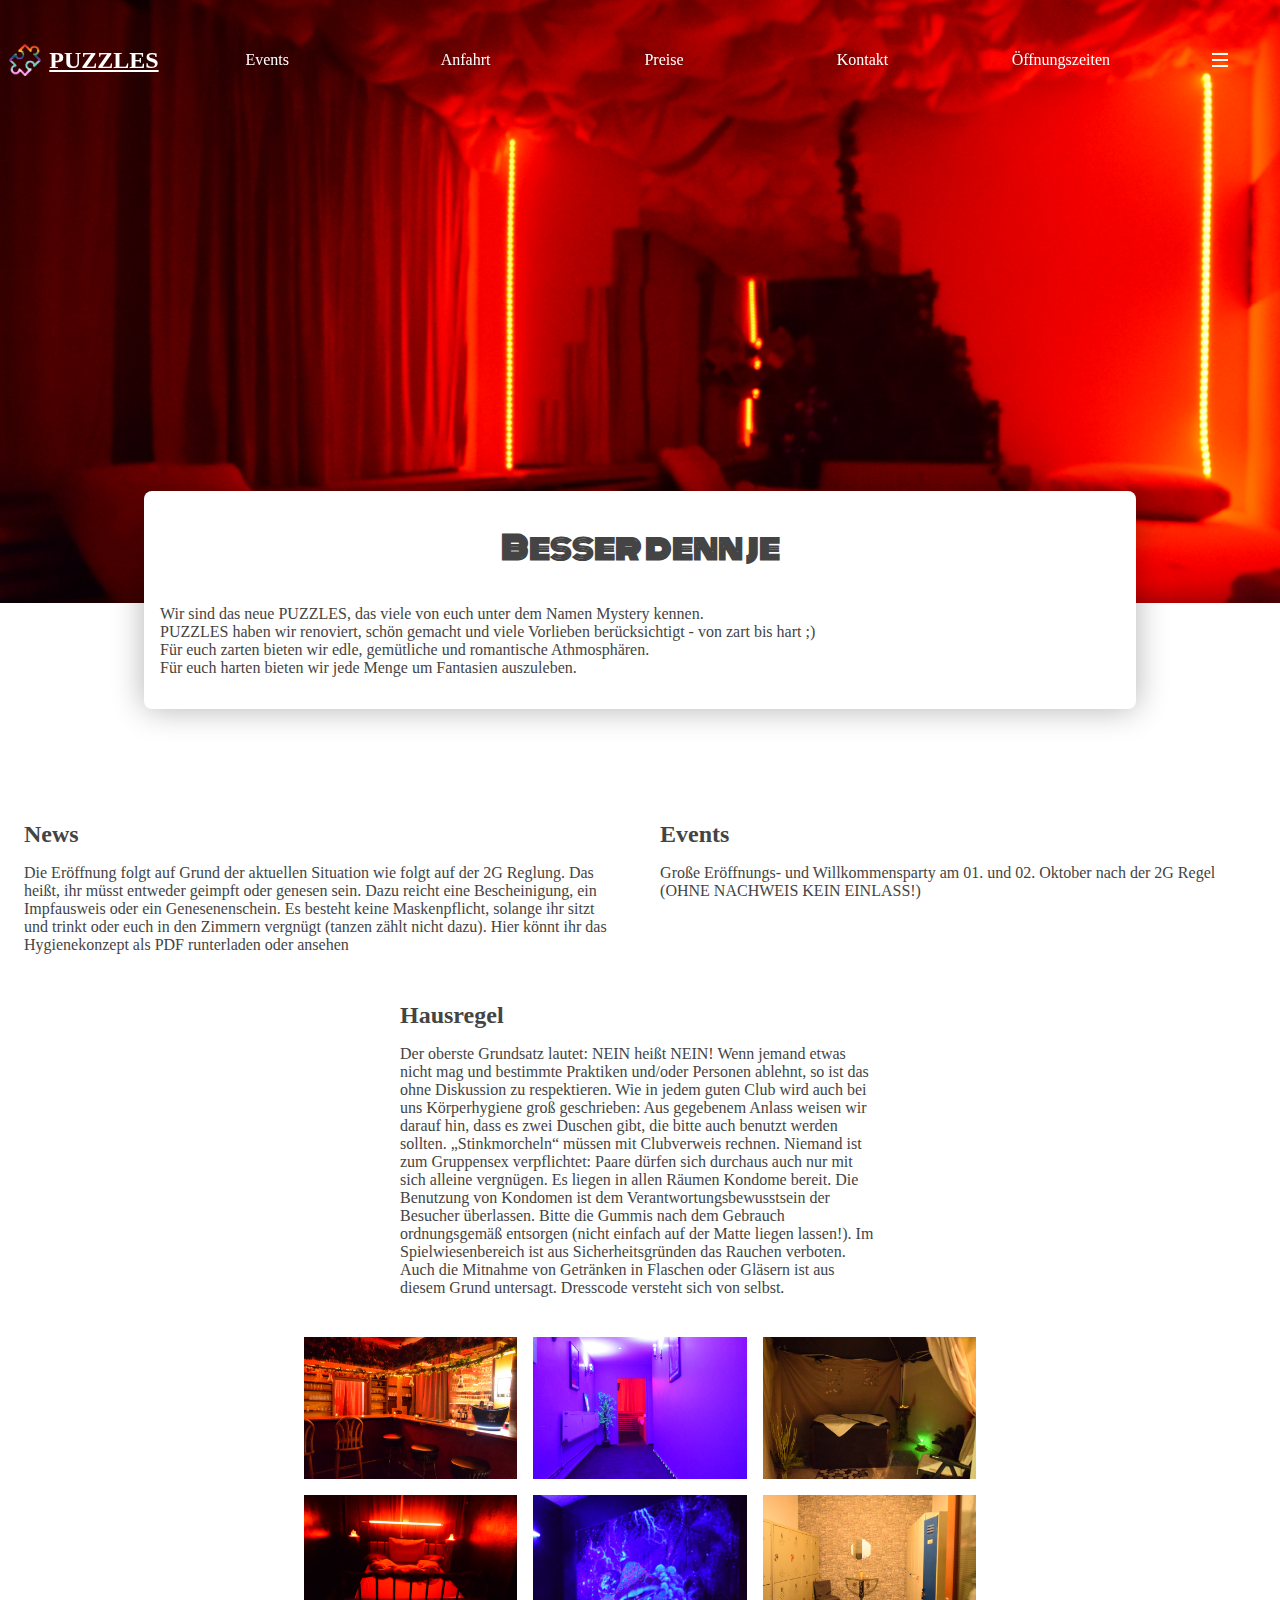
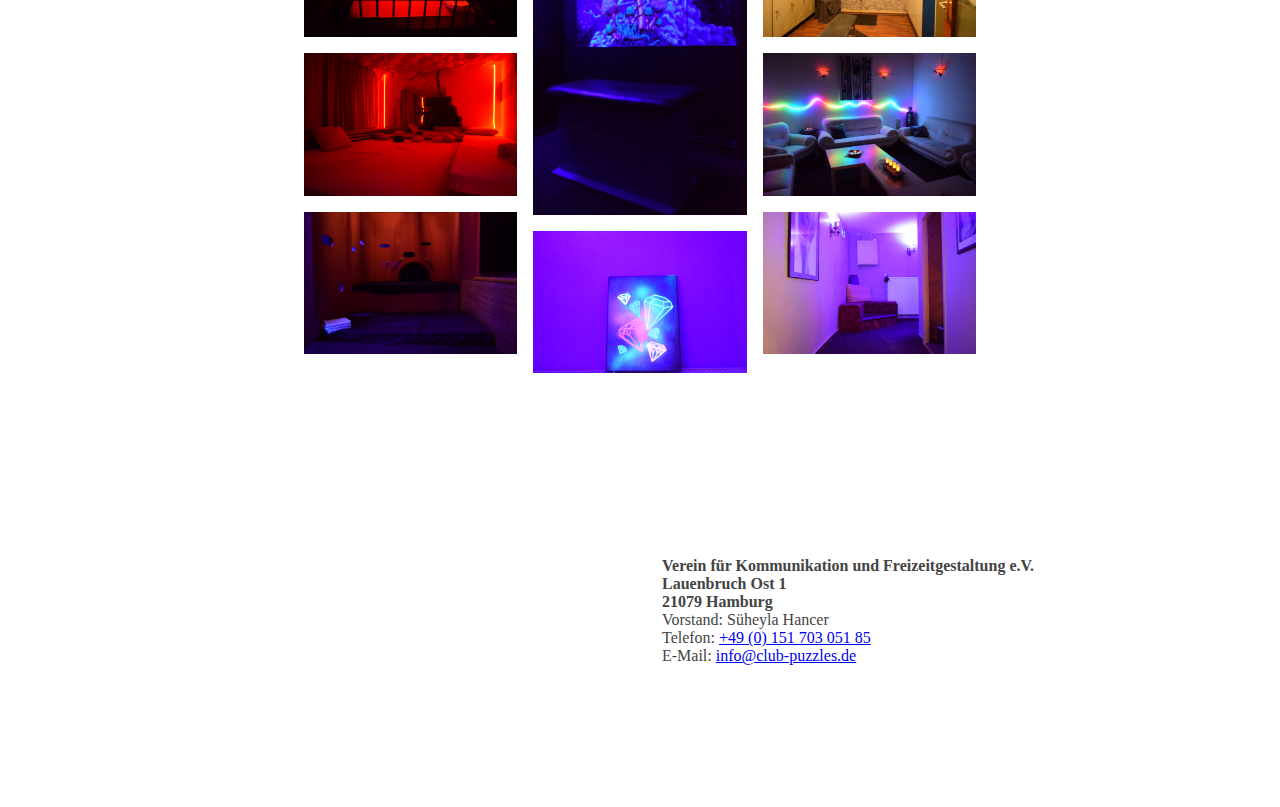
==== commit f74edd60: "initial commit" ====
--- a/index.html
+++ b/index.html
@@ -1,223 +1,107 @@
 <!DOCTYPE html>
 <html lang="de">
-<head>
-  <script src="gallery/baguetteBox.min.js" async></script>
-  <meta charset="UTF-8">
-  <meta http-equiv="X-UA-Compatible" content="IE=edge">
-  <meta name="viewport" content="width=device-width, initial-scale=1.0">
-  <link rel="stylesheet" href="css/style.css">
-  <link rel="shortcut icon" href="media/logo.png">
-  <link rel="stylesheet" href="/gallery/baguetteBox.min.css">
-  <title>Puzzles</title>
-</head>
+  <head>
+    <link rel="stylesheet" href="/gallery/baguetteBox.min.css" />
+    <script src="/gallery/baguetteBox.min.js"></script>
+    <script src="/script.js"></script>
+    <link rel="stylesheet" href="/css/style.css"/>
+    <link rel="stylesheet" href="/css/flyout.css" />
+    <link rel="stylesheet" href="/css/button.css" />
+    <link rel="stylesheet" href="/css/header.css" />
+    <link rel="shortcut icon" href="/gallery/logo.png" />
+    <meta charset="UTF-8" />
+    <meta http-equiv="X-UA-Compatible" content="IE=edge" />
+    <meta name="viewport" content="width=device-width, initial-scale=1.0" />
+    <title>Puzzles - Adult Entertainment Club</title>
+  </head>
   <body>
-
-    <!--NAVBAR START-->
-    <nav class="navbar" id="Startseite">
-      <div class="logo"><a href="#Startseite"><img src="media/logo.png" width="57" height="51"></a><h1>PUZZLES</h1></div> <!--Einzeln verschiedene Farben-->
-      <a href="#" class=
- "toggle-button">
-        <span class="bar"></span>
-        <span class="bar"></span>
-        <span class="bar"></span>
+    <div class="header">
+      <a href="/" class="header__logo"
+        ><img src="/gallery/logo.png" alt="Puzzles Logo"/>
+        <h2>PUZZLES</h2>
       </a>
-      <div class="navbar-links">
-        <ul>
-          <li><a href="#Startseite">Startseite</a></li>
-          <li><a href="#Neuigkeiten">Neuigkeiten</a></li>
-          <li><a href="#Veranstaltungen">Veranstaltungen</a></li>
-          <li><a href="#Räumlichkeiten">Räumlichkeiten</a></li>
-          <li><a href="#Hausregel">Hausregel</a></li>
-          <li><a href="#Anfahrt">Anfahrt</a></li>
-          <li><a href="#Anfahrt">Preise</a></li>
-          <li><a href="#Anfahrt">Kontakt</a></li>
-          <li><a href="#Anfahrt">Öffnungszeiten</a></li>
-        </ul>
+      <navbar class="header__navbar">
+        <a href="/events">Events</a>
+        <a href="/anfahrt">Anfahrt</a>
+        <a href="/preise">Preise</a>
+        <a href="/kontakt">Kontakt</a>
+        <a href="/zeiten">Öffnungszeiten</a>
+      </navbar>
+      <div class="header__menuButton">
+        <button class="button invis square icon menuButton">
+          <span></span>
+          <span></span>
+          <span></span>
+        </button>
       </div>
-    </nav>
-    <!--NAVBAR STOP-->
-
-     <!--STARTSEITE START-->
-    <h1>Willkommen</h1>
-    <div class="startseite">
-       <div class="welcomeText">
-          <p>
-            Wir sind das neue PUZZLES, das viele von euch unter dem Namen "Mystery" kennen.
-            PUZZLES haben wir für euch so weit uns möglich war für euch schön gemacht.
-            Wir haben viele Vorlieben Berücksichtigt - von zart bis hart ;) <br>
-            Für euch zarten bieten wir Edle, gemütliche und romantische Athmosphären. <br>
-            Für euch harten bieten wir jede Menge um Fantasien auszuleben.
-          </p>
-       </div>
-    </div>
-    <!--STARTSEITE STOP-->
-
-    <!--NEUIGKEITEN START-->
-    <h1 id="Neuigkeiten">Neuigkeiten</h1>
-    <div class="neuigkeiten">
-      <div class="newsText">
-        <p>
-          Die Eröffnung folgt auf Grund der aktuellen Situation wie folgt auf der 2G Reglung. Das heißt, ihr müsst entweder
-          geimpft oder genesen sein. Dazu reicht eine einfache Bescheinigung oder der Impfausweis.
-        </p>
-        <p>
-          Es besteht keine Maskenpflicht, solange ihr sitzt und trinkt oder euch in den Zimmern vergnügt (tanzen zählt nicht dazu).
-        </p>
+      <div class="flyoutShadow"></div>
+      <div class="flyoutMenu flyoutMenu--closed">
+        <a href="/" class="logo"><img src="/gallery/logo.png" alt="Puzzles Logo"/></a>
+        <a href="/events">Events</a>
+        <a href="/anfahrt">Anfahrt</a>
+        <a href="/preise">Preise</a>
+        <a href="/kontakt">Kontakt</a>
+        <a href="/impressum">Impressum</a>
+        <a href="/zeiten">Öffnungszeiten</a>
+        <span class="copyright">© Linus Bolls 2021</span>
       </div>
     </div>
-    <!--NEUIGKEITEN STOP-->
-
-    <!--VERANSTALTUNGEN START-->
-    <h1 id="Veranstaltungen">Veranstaltungen</h1>
-    <div class="veranstaltungen">
-      <div class="eventsText">
-        <p>
-          Große Eröffnungs- und Willkommensparty am 25. September nach der 2G Regel <br>
-          <em><b>(OHNE NACHWEISE KEIN EINLASS)</b></em>
-        </p>
-    </div>
-    <!--VERANSTALTUNGEN STOP-->
-
-    <!--HAUSREGEL START-->
-    <h1 id="Hausregel">Hausregel</h1>
-    <div class="hausregel">
-      <div class="rulesText">
-        <p>Donec dictum ipsum eget justo ornare maximus. Ut volutpat eget neque et volutpat. Duis est odio, molestie auctor erat venenatis, lobortis tristique purus. Mauris sed lobortis nisi. In porta sagittis ipsum vel porta. Nunc cursus est enim, ut elementum ex rutrum quis. Duis in venenatis orci. Proin non elit aliquam, ullamcorper mauris sed, aliquet velit. Aenean eleifend sem mauris, venenatis facilisis diam varius eu. Duis at tellus sed elit posuere pulvinar non ac felis. Vivamus tempus in eros luctus consequat. Etiam consequat, elit imperdiet placerat placerat, dolor nibh aliquet ligula, nec molestie augue ligula vitae tellus. Aliquam hendrerit rhoncus nisi id rutrum. In lacinia tortor eget ante pulvinar, at aliquet nisi malesuada. Aenean volutpat ex purus, vitae rhoncus lacus eleifend sit amet. </p>
+    <div class="page">
+      <div class="welcomePanel">
+        <h1>Besser denn je</h1>
+        Wir sind das neue PUZZLES, das viele von euch unter dem Namen Mystery
+        kennen. <br />PUZZLES haben wir renoviert, schön gemacht und viele
+        Vorlieben berücksichtigt - von zart bis hart ;) </br>Für euch zarten bieten
+        wir edle, gemütliche und romantische Athmosphären. </br>Für euch harten
+        bieten wir jede Menge um Fantasien auszuleben.
       </div>
-    </div>
-    <!--HAUSREGEL STOP-->
-
-    <!--GALLERY-->
-    <h1 id="Räumlichkeiten">Räumlichkeiten</h1>
-    <div class="gallery">
-
-      <a href="gallery/img/img_5.jpg" data-caption="das Wohnzimmer">
-        <img src="gallery/img/img_5.jpg" alt="Dieses Bild kann nicht angezeigt werden..." width="300" height="200">
-      </a>
-
-      <a href="gallery/img/img_7.jpg" data-caption="das Wohnzimmer">
-        <img src="gallery/img/img_7.jpg" alt="Dieses Bild kann nicht angezeigt werden..." width="300" height="200">
-      </a>
-
-      <a href="gallery/img/img_8.jpg" data-caption="die Bar">
-        <img src="gallery/img/img_8.jpg" alt="Dieses Bild kann nicht angezeigt werden..." width="300" height="200">
-      </a>
-
-      <a href="gallery/img/img_10.jpg" data-caption="die Bar">
-        <img src="gallery/img/img_10.jpg" alt="Dieses Bild kann nicht angezeigt werden..." width="300" height="200">
-      </a>
-
-      <a href="gallery/img/img_11.jpg" data-caption="die Bar">
-        <img src="gallery/img/img_11.jpg" alt="Dieses Bild kann nicht angezeigt werden..." width="300" height="200">
-      </a>
-
-      <a href="gallery/img/img_12.jpg" data-caption="die Bar">
-        <img src="gallery/img/img_12.jpg" alt="Dieses Bild kann nicht angezeigt werden..." width="300" height="200">
-      </a>
-
-      <a href="gallery/img/img_17.jpg" data-caption="der Massagestuhl">
-        <img src="gallery/img/img_17.jpg" alt="Dieses Bild kann nicht angezeigt werden..." width="300" height="200">
-      </a>
-
-      <a href="gallery/img/img_27.jpg" data-caption="Nether">
-        <img src="gallery/img/img_27.jpg" alt="Dieses Bild kann nicht angezeigt werden..." width="300" height="200">
-      </a>
-
-      <a href="gallery/img/img_28.jpg" data-caption="Nether">
-        <img src="gallery/img/img_28.jpg" alt="Dieses Bild kann nicht angezeigt werden..." width="300" height="200">
-      </a>
-
-      <a href="gallery/img/img_29.jpg" data-caption="Glory hole">
-        <img src="gallery/img/img_29.jpg" alt="Dieses Bild kann nicht angezeigt werden..." width="300" height="200">
-      </a>
-
-      <a href="gallery/img/img_30.jpg" data-caption="Rosenzimmer">
-        <img src="gallery/img/img_30.jpg" alt="Dieses Bild kann nicht angezeigt werden..." width="300" height="200">
-      </a>
-
-      <a href="gallery/img/img_18.jpg" data-caption="Blue light Bereich">
-        <img src="gallery/img/img_18.jpg" alt="Dieses Bild kann nicht angezeigt werden..." width="300" height="200">
-      </a>
-      
-      <a href="gallery/img/img_19.jpg" data-caption="Blue light Bereich">
-        <img src="gallery/img/img_19.jpg" alt="Dieses Bild kann nicht angezeigt werden..." width="300" height="200">
-      </a>
-
-      <a href="gallery/img/img_20.jpg" data-caption="Blue light Bereich">
-        <img src="gallery/img/img_20.jpg" alt="Dieses Bild kann nicht angezeigt werden..." width="300" height="200">
-      </a>
-
-      <a href="gallery/img/img_25.jpg" data-caption="Eingang zum Pilzzimmer">
-        <img src="gallery/img/img_25.jpg" alt="Dieses Bild kann nicht angezeigt werden..." width="300" height="200">
-      </a>
-
-      <a href="gallery/img/img_26.jpg" data-caption="Pilzzimmer">
-        <img src="gallery/img/img_26.jpg" alt="Dieses Bild kann nicht angezeigt werden..." width="200" height="300">
-      </a>
-
-      <a href="gallery/img/img_16.jpg" data-caption="der Umkleideraum">
-        <img src="gallery/img/img_16.jpg" alt="Dieses Bild kann nicht angezeigt werden..." width="200" height="300">
-      </a>
-
-      <a href="gallery/img/img_15.jpg" data-caption="der Umkleideraum">
-        <img src="gallery/img/img_15.jpg" alt="Dieses Bild kann nicht angezeigt werden..." width="300" height="200">
-      </a>
-
-
-    </div>
-    <!--GALLERY-->
-
-    <!--ÖFFNUNGSZEITEN START-->
-    <h1 id="Öffnungszeiten">Öffnungszeiten und Preise</h1>
-    <div class="öffnungszeiten">
-      <div class="öffnungszeitenChild">
-        <p>
-          Es gibt noch keine Öffnungszeiten
-        </p>
+      <div class="doubleContent">
+        <section>
+          <h2>News</h2>
+          Die Eröffnung folgt auf Grund der aktuellen Situation wie folgt auf
+          der 2G Reglung. Das heißt, ihr müsst entweder geimpft oder genesen
+          sein. Dazu reicht eine Bescheinigung, ein Impfausweis oder ein
+          Genesenenschein. Es besteht keine Maskenpflicht, solange ihr sitzt und
+          trinkt oder euch in den Zimmern vergnügt (tanzen zählt nicht dazu).
+          Hier könnt ihr das Hygienekonzept als PDF runterladen oder ansehen
+        </section>
+        <section>
+          <h2>Events</h2>
+          Große Eröffnungs- und Willkommensparty am 01. und 02. Oktober nach
+          der 2G Regel (OHNE NACHWEIS KEIN EINLASS!)
+        </section>
       </div>
-      <div class="öffnungszeitenChild">
-        <p>
-          Es gibt noch keine Preise
-        </p>
-      </div>
-    </div>
-    <!--ÖFFNUNGSZEITEN STOP-->
-
-    <!--ANFAHRT START-->
-    <h1 id="Anfahrt">Anfahrt und Kontakt</h1>
-    <div class="anfahrt">
-      <div class="anfahrtChild">
-        <iframe src="https://www.google.com/maps/embed?pb=!1m18!1m12!1m3!1d2374.8039497624495!2d9.980243015667442!3d53.471963780005524!2m3!1f0!2f0!3f0!3m2!1i1024!2i768!4f13.1!3m3!1m2!1s0x47b191c82a490b0f%3A0xb489202d8ede8296!2sLauenbruch%20Ost%201%2C%2021079%20Hamburg!5e0!3m2!1sen!2sde!4v1629901855627!5m2!1sen!2sde" width="400" height="300" style="border:0; border-radius: 20px;" allowfullscreen="" loading="lazy"></iframe>
-      </div>
-      <div class="anfahrtChild">
-        <p>
+      <section class="content" style="top: 3rem">
+        <h2>Hausregel</h2>
+        Der oberste Grundsatz lautet: NEIN heißt NEIN! Wenn jemand etwas nicht
+        mag und bestimmte Praktiken und/oder Personen ablehnt, so ist das ohne
+        Diskussion zu respektieren. Wie in jedem guten Club wird auch bei uns
+        Körperhygiene groß geschrieben: Aus gegebenem Anlass weisen wir darauf
+        hin, dass es zwei Duschen gibt, die bitte auch benutzt werden sollten.
+        „Stinkmorcheln“ müssen mit Clubverweis rechnen. Niemand ist zum
+        Gruppensex verpflichtet: Paare dürfen sich durchaus auch nur mit sich
+        alleine vergnügen. Es liegen in allen Räumen Kondome bereit. Die
+        Benutzung von Kondomen ist dem Verantwortungsbewusstsein der Besucher
+        überlassen. Bitte die Gummis nach dem Gebrauch ordnungsgemäß entsorgen
+        (nicht einfach auf der Matte liegen lassen!). Im Spielwiesenbereich ist
+        aus Sicherheitsgründen das Rauchen verboten. Auch die Mitnahme von
+        Getränken in Flaschen oder Gläsern ist aus diesem Grund untersagt.
+        Dresscode versteht sich von selbst.
+      </section>
+      <div class="gallery"></div>
+      <div class="doubleContent googleMap">
+        <iframe src="https://www.google.com/maps/embed?pb=!1m18!1m12!1m3!1d2374.8039497624495!2d9.980243015667442!3d53.471963780005524!2m3!1f0!2f0!3f0!3m2!1i1024!2i768!4f13.1!3m3!1m2!1s0x47b191c82a490b0f%3A0xb489202d8ede8296!2sLauenbruch%20Ost%201%2C%2021079%20Hamburg!5e0!3m2!1sen!2sde!4v1629901855627!5m2!1sen!2sde" width="400" height="250" allowfullscreen="" loading="lazy"></iframe>
+        <section>
           <b>
         Verein für Kommunikation und Freizeitgestaltung e.V. <br>
         Lauenbruch Ost 1 <br>
         21079 Hamburg <br>
           </b>
-        </p>
-        <p>
           Vorstand: Süheyla Hancer <br>
           Telefon: <a href="tel:+4915170305185">+49 (0) 151 703 051 85</a><br>
           E-Mail: <a href="mailto:info@club-puzzles.de" target="_blank">info@club-puzzles.de</a>
-        </p>
+        </section>
       </div>
     </div>
-    <!--ANFAHRT STOP-->
-
-    <!--BOTTOMBAR START-->
-    <nav class="bottombar" id="Bottombar">
-        <ul>
-          <li><a href="/html/impressumDatenschutz.html">Impressum</a></li>
-          <li>|</li>
-          <li><a href="#Bottombar">©2021</a></li>
-          <li>|</li>
-          <li><a href="/html/impressumDatenschutz.html">Datenschutz</a></li>
-        </ul>
-      </nav>
-    <!--BOTTOMBAR STOP-->
-
-    <script src="script/script.js" defer></script>
   </body>
 </html>--- a/css/style.css
+++ b/css/style.css
@@ -1,234 +1,147 @@
-* {
-    margin: 0;
-    padding: 0;
-    box-sizing: border-box;
+:root {
+  --main: white;
+  --headerMain: #222;
+  --text: #444;
+  --headerText: #999;
+  --brightText: white;
+  --action0: rgb(155, 0, 0);
 }
+@font-face {
+  font-family: monoton;
+  src: url("../fonts/Monoton/Monoton-Regular.ttf");
+}
+@font-face {
+  font-family: quicksand;
+  src: url("../fonts/Quicksand/Quicksand-VariableFont_wght.ttf");
+}
+h1 {
+  text-align: center;
+  font-family: monoton;
+  padding: 0;
+  margin: 0;
+  margin-bottom: 2rem;
+}
+h2 {
+  padding: 0;
+  margin: 0;
+  margin-bottom: 1rem;
+}
+html,
+body {
+  font-size: 100%;
+  font-family: Avenir;
+  padding: 0;
+  margin: 0;
+  width: 100%;
+  height: 100%;
+  color: var(--text);
 
-@font-face {
-    font-family: monoton;
-    src: url("../fonts/Monoton/Monoton-Regular.ttf");
+  background: url("../gallery/img/img_30.jpg");
+  background-size: cover;
+  background-repeat: no-repeat;
+  background-attachment: fixed;
 }
-
-@font-face {
-    font-family: quicksand;
-    src: url("../fonts/Quicksand/Quicksand-VariableFont_wght.ttf");
+.welcomePanel {
+  background: var(--main);
+  border-radius: 0.5rem;
+  padding: 2rem 1rem;
+  position: relative;
+  margin: auto;
+  box-shadow: 0 0 2rem 0 rgba(0, 0, 0, 0.3);
+  z-index: 5;
+  width: calc(100% - 4rem);
+  max-width: 60rem;
+  top: -7rem;
 }
-
-html {
-    background-color: lightgrey;
+.page {
+  z-index: 5;
+  background: var(--main);
+  position: relative;
+  top: 67%;
+  box-shadow: 0 0 2rem 0 rgba(0, 0, 0, 0.3);
 }
-
-body {
-    margin: 0;
-    padding-top: 65px;
+.doubleContent {
+  position: relative;
+  width: calc(100% - 3rem);
+  max-width: 80rem;
+  margin: auto;
+  display: grid;
+  grid-gap: 3rem;
+  grid-template-areas: "slot0 slot1";
 }
-
-h1 {
-    border-top: 2px solid black;
-    padding: 10px;
-    text-align: center;
-    font-family: monoton;
+.doubleContent :nth-child(1) {
+  grid-area: slot0;
 }
-
-h2 {
-    font-family: quicksand;
+.doubleContent :nth-child(2) {
+  grid-area: slot1;
 }
-
-p {
-    padding-bottom: 30px;
-    text-align: center;
-    font-family: quicksand;
+.doubleContent p {
+  margin: 0;
 }
-
-/*ANFAHRT START*/
-.anfahrt {
-    display: flex;
-    flex-wrap: wrap;
-    justify-content: center;
+.doubleContent .header {
+  padding-top: 0;
 }
-
-.anfahrtChild p {
-    text-align: left;
-    padding: 10px 75px;
+.doubleContent img {
+  margin: auto;
+  width: 100%;
 }
-/*ANFAHRT STOP*/
-
-/*ÖFFNUNGSZEITEN START*/
-.öffnungszeiten {
-    display: flex;
-    flex-wrap: wrap;
-    justify-content: center;
+.content {
+  width: calc(100% - 4rem);
+  max-width: 30rem;
+  position: relative;
+  margin: auto;
 }
-
-.öffnungszeitenChild {
-    padding: 10px 75px;
+@media screen and (max-width: 46rem) {
+  .doubleContent {
+    grid-template-areas: "slot0" "slot1";
+  }
+  .doubleContent img {
+    width: 67% !important;
+  }
 }
-/*ÖFFNUNGSZEITEN STOP*/
-
-/*NAVBAR START*/
-.navbar {
-    display: flex;
-    position: fixed;
-    width: 100%;
-    justify-content: space-between;
-    align-items: center;
-    background-color: #333;
-    color: white;
-    top: 0;
+.googleMap {
+  grid-gap: 1rem !important;
+  margin-top: 6rem !important;
 }
-
-.navbar h1 {
-    font-family: monoton;
+.googleMap iframe {
+  border: none;
+  border-radius: 0 !important;
+  position: relative !important;
+  margin: auto !important;
 }
-
-.logo {
-    display: flex;
-    justify-content: left;
-    padding-left: 20px;
+.gallery {
+  margin: auto;
+  width: calc(100% - 4rem);
+  max-width: 42rem;
+  display: flex;
+  flex-wrap: wrap;
+  padding: 5rem 0;
 }
-
-.logo h1 {
-    padding-left: 15px;
-    display: flex;
-    justify-content: center;
-    color: red;
+.gallery__column {
+  flex: calc(100% / 3 - 1rem);
+  max-width: calc(100% / 3);
+  padding: 0 0.5rem;
 }
-
-
-.navbar-links {
-    height: 100%;
+.gallery__column:first-child {
+  padding-left: 0;
 }
-
-.navbar-links ul {
-    display: flex;
-    margin: 0;
-    padding: 0;
+.gallery__column:last-child {
+  padding-right: 0;
 }
-
-.navbar-links li {
-    list-style: none;
-    font-family: quicksand;
+.gallery__column img {
+  vertical-align: middle;
+  width: 100%;
+  margin: 0.5rem 0;
 }
-
-.navbar-links li a {
-    display: block;
-    text-decoration: none;
-    color: white;
-    padding: 1rem;
+@media screen and (max-width: 800px) {
+  .gallery__column {
+    flex: calc(50% - 1rem);
+    max-width: 50%;
+  }
 }
-
-.navbar-links li:hover {
-    background-color: #555;
+@media screen and (max-width: 600px) {
+  .gallery__column {
+    flex: 100%;
+    max-width: 100%;
+  }
 }
-
-.toggle-button {
-    position: absolute;
-    top: .75rem;
-    right: 1rem;
-    display: none;
-    flex-direction: column;
-    justify-content: space-between;
-    width: 30px;
-    height: 21px;
-}
-
-.toggle-button .bar {
-    height: 3px;
-    width: 100%;
-    background-color: white;
-    border-radius: 10px;
-}
-/*NAVBAR STOP*/
-
-/*BOTTOMBAR START*/
-.bottombar {
-    overflow: hidden;
-    background-color: #333;
-    position: relative;
-    width: 100%;
-    align-items: flex-start;
-}
-
-.bottombar ul {
-    margin: 0;
-    justify-content: center;
-    display: flex;
-}
-
-.bottombar li {
-    color: white;
-    list-style: none;
-    padding: 5px;
-}
-
-.bottombar li a {
-    display: block;
-    text-decoration: none;
-    color: white;
-    padding: 0.25rem;
-}
-
-.bottombarRight {
-    float: right;
-}
-
-/*BOTTOMBAR STOP*/
-
-/*GALLERY START*/
-.gallery {
-    display: flex;
-    flex-wrap: wrap;
-    justify-content: center;
-}
-
-.gallery a img {
-    border-radius: 20px;
-    padding: 5px;
-}
-/*GALLERY END*/
-
-/*IMPRESSUM START*/
-.impressum p {
-    text-align: left;
-    padding: 10px 50px;
-}
-
-.datenschutz * {
-    font-family: quicksand;
-    text-align: left;
-    padding: 10px 50px;
-}
-/*IMPRESSUM END*/
-
-@media (max-width: 1165px) {
-    .navbar {
-        flex-direction: column;
-        align-items: flex-start;
-    }
-
-    .toggle-button {
-        display: flex;
-    }
-
-    .navbar-links {
-        display: none;
-        width: 100%;
-    }
-
-    .navbar-links ul {
-        width: 100%;
-        flex-direction: column;
-    }
-
-    .navbar-links ul li {
-        text-align: center;
-    }
-
-    .navbar-links ul li a {
-        padding: .5rem 1rem;
-    }
-
-    .navbar-links.active {
-        display: flex;
-    }
-}
--- a/css/flyout.css
+++ b/css/flyout.css
@@ -0,0 +1,112 @@
+.menuButton {
+  position: relative;
+  z-index: 999;
+}
+.menuButton span {
+  transition: all 0.3s ease-in-out, background 0s ease-in-out;
+  position: absolute;
+  background: white;
+  height: 2px;
+  width: calc(var(--size) / 3);
+  left: calc(var(--size) / 3);
+}
+.menuButton :nth-child(1) {
+  top: calc(var(--size) / 3 + 1px);
+  transform-origin: center left;
+}
+.menuButton :nth-child(2) {
+  top: calc(50% - 1px);
+  left: auto;
+  margin: auto;
+}
+.menuButton :nth-child(3) {
+  bottom: calc(var(--size) / 3 + 1px);
+  transform-origin: center left;
+}
+.menuButton--open :nth-child(1) {
+  transform: rotate(45deg);
+  width: calc(var(--size) / 3 * 1.12);
+  left: calc(var(--size) / 3 + 2px);
+}
+.menuButton--open :nth-child(2) {
+  transition: all 0.3s ease-in-out;
+  background: none;
+  transform: rotate(-45deg);
+}
+.menuButton--open :nth-child(3) {
+  transform: rotate(-45deg);
+  width: calc(var(--size) / 3 * 1.12);
+  left: calc(var(--size) / 3 + 2px);
+}
+.flyoutMenu {
+  position: absolute;
+  display: flex;
+  flex-direction: column;
+  align-content: space-between;
+  justify-content: space-between;
+
+  top: 0;
+  height: 50vh;
+  padding-top: calc(9rem + 10vh);
+  padding-bottom: calc(40vh - 9rem);
+  max-width: 20rem;
+  background: var(--headerMain);
+  width: 90vw;
+  right: -90vw;
+  transition: right 0.3s;
+  transition-timing-function: ease-out;
+  z-index: 20;
+}
+.flyoutMenu--open {
+  right: 0;
+  box-shadow: 0 0 2rem 0 rgba(0, 0, 0, 0.3);
+}
+.flyoutShadow {
+  position: absolute;
+  transition: background 0.3s;
+  width: 0;
+  height: 0;
+  top: 0;
+  left: 0;
+  z-index: 20;
+}
+.flyoutShadow--open {
+  background: rgba(0, 0, 0, 0.3);
+  width: 100vw;
+  height: 100vh;
+}
+.flyoutMenu--closed * {
+  display: none;
+}
+.flyoutMenu a:not(.logo) {
+  color: var(--headerText) !important;
+  height: 100%;
+  display: flex;
+  align-items: center;
+  justify-content: center;
+}
+.flyoutMenu a:hover {
+  color: white !important;
+}
+.flyoutMenu .copyright {
+  position: absolute;
+  bottom: 2rem;
+  width: 100%;
+  text-align: center;
+}
+.flyoutMenu .logo {
+  position: absolute;
+  top: 1.8rem;
+  width: 100%;
+  display: flex;
+  justify-content: center;
+  align-items: center;
+  cursor: pointer;
+  transition: top 0.3s ease-out;
+}
+.flyoutMenu .logo img {
+  height: 2rem;
+}
+.header:not(.header--solid) .flyoutMenu .logo {
+  top: 2.8rem !important;
+}
--- a/css/button.css
+++ b/css/button.css
@@ -0,0 +1,142 @@
+.button {
+  cursor: pointer;
+}
+.button {
+  --size: 3rem;
+
+  box-sizing: border-box;
+  -moz-box-sizing: border-box;
+  -webkit-box-sizing: border-box;
+  background: none;
+  border: none;
+
+  font-size: calc(var(--size) / 3);
+  font-weight: 700;
+  font-stretch: 100%;
+  font-style: normal;
+  letter-spacing: 1px;
+  text-indent: 1.25px;
+  text-rendering: optimizeLegibility;
+  white-space: nowrap;
+
+  display: inline-flex;
+  flex-direction: row;
+  flex-basis: auto;
+  flex-grow: 1;
+  flex-shrink: 1;
+  align-items: center;
+  justify-content: center;
+  text-align: center;
+  overflow: hidden;
+
+  transition-duration: 0.3s;
+}
+a.button {
+  display: flex;
+}
+.button.round {
+  border-radius: 50%;
+  width: var(--size);
+  height: var(--size);
+  padding: 0;
+
+  flex-grow: 0;
+  flex-shrink: 0;
+}
+.button.square {
+  border-radius: 4px;
+  width: var(--size);
+  height: var(--size);
+  padding: 0;
+
+  flex-grow: 0;
+  flex-shrink: 0;
+}
+.button.long {
+  border-radius: 4px;
+  height: var(--size);
+
+  max-width: 10rem;
+  padding: 0 3rem;
+}
+
+.button.cta0 {
+  background: var(--action0);
+  color: white;
+  box-shadow: rgba(0, 0, 0, 0.5) 0px 2px 5px 0px;
+}
+.button.cta0:hover {
+  filter: brightness(1.2);
+  box-shadow: rgba(0, 0, 0, 0.7) 0px 2px 5px 0px;
+}
+.button:disabled,
+.button[disabled] {
+  cursor: not-allowed;
+  background: gray;
+  color: var(--headerDark) !important;
+}
+.button.cta1 {
+  border: 2px solid white;
+  color: white;
+  box-shadow: rgba(0, 0, 0, 0.5) 0px 2px 5px 0px;
+}
+.button.alert {
+  border: 2px solid var(--alertRed);
+  color: var(--alertRed);
+}
+.button.cta1:hover {
+  background: white;
+  color: var(--action1);
+  box-shadow: rgba(0, 0, 0, 0.7) 0px 2px 5px 0px;
+}
+.button.slot {
+  border: 2px dashed var(--accentDark);
+  color: var(--action1);
+}
+.button.slot > * {
+  transition: filter 0.3s;
+}
+.button.slot:hover {
+  border-color: var(--bone);
+}
+.button.slot:hover > * {
+  filter: brightness(2);
+}
+.button.gray {
+  background: var(--accentDark);
+  color: var(--bone);
+}
+.button.gray:hover {
+  filter: brightness(0.8);
+}
+.button.invis {
+  color: var(--bone);
+}
+.button.invis.icon::after {
+  content: "";
+  border-radius: 50%;
+  width: calc(var(--size) * 0.7);
+  height: calc(var(--size) * 0.7);
+  position: absolute;
+  transition-duration: 0.3s;
+}
+.button.invis.icon:hover::after {
+  background: var(--accentDark);
+}
+.button.invis.text:hover {
+  color: var(--accentDark);
+}
+
+/*
+Spotify PW
+obachtMaster[0]
+*/
+
+select.customSelect {
+  background: none;
+  border: 1px solid var(--accentDark);
+  color: white;
+  margin-top: 1rem;
+  padding: 0.5rem;
+  border-radius: 3px;
+}
--- a/css/header.css
+++ b/css/header.css
@@ -0,0 +1,91 @@
+.header {
+  transition: height 0.3s ease-out, background 0.3s ease-out;
+  width: 100%;
+  position: fixed;
+  top: 0;
+  left: 0;
+  height: 7.5rem;
+  display: grid;
+  grid-template-areas: "logo navbar menuButton";
+  grid-template-columns: 10.5rem auto 7.5rem;
+  z-index: 999;
+}
+.header--solid {
+  background: #222;
+  box-shadow: 0 0 2rem 0 rgba(0, 0, 0, 0.3);
+  height: 5.5rem;
+}
+.header--solid .header__navbar a {
+  color: var(--headerText);
+}
+.header--solid .header__navbar a:hover {
+  color: white;
+}
+.header--solid .menuButton span {
+  background: var(--headerText);
+}
+.header--solid .header__menuButton:hover .menuButton span {
+  background: white;
+}
+.header a {
+  color: white;
+  text-decoration: none;
+}
+.header a:hover {
+  text-decoration: underline;
+}
+.header__logo {
+  grid-area: logo;
+  display: flex;
+  justify-content: center;
+  align-items: center;
+  cursor: pointer;
+}
+.header__logo img {
+  height: 2rem;
+  padding-right: 0.5rem;
+}
+.header__logo h2 {
+  font-family: Avenir;
+  margin: 0 !important;
+}
+.header__navbar {
+  grid-area: navbar;
+  display: flex;
+  justify-content: center;
+}
+.header__navbar a {
+  width: 100%;
+  height: 100%;
+  display: flex;
+  justify-content: center;
+  align-items: center;
+  cursor: pointer;
+}
+.header__menuButton {
+  z-index: 999;
+  position: absolute;
+  height: 100%;
+  width: 100%;
+  padding: 0;
+  grid-area: menuButton;
+  display: flex;
+  justify-content: center;
+  align-items: center;
+  cursor: pointer;
+  border: none;
+  background: none;
+}
+@media screen and (max-width: 72rem) {
+  .header {
+    grid-template-areas: "logo empty menuButton" "navbar navbar navbar";
+    grid-template-rows: 5.5rem auto;
+    grid-template-columns: 10.5rem auto 4.75rem;
+  }
+  .header--solid {
+    grid-template-areas: "logo empty menuButton" !important;
+  }
+  .header--solid .header__navbar {
+    display: none;
+  }
+}
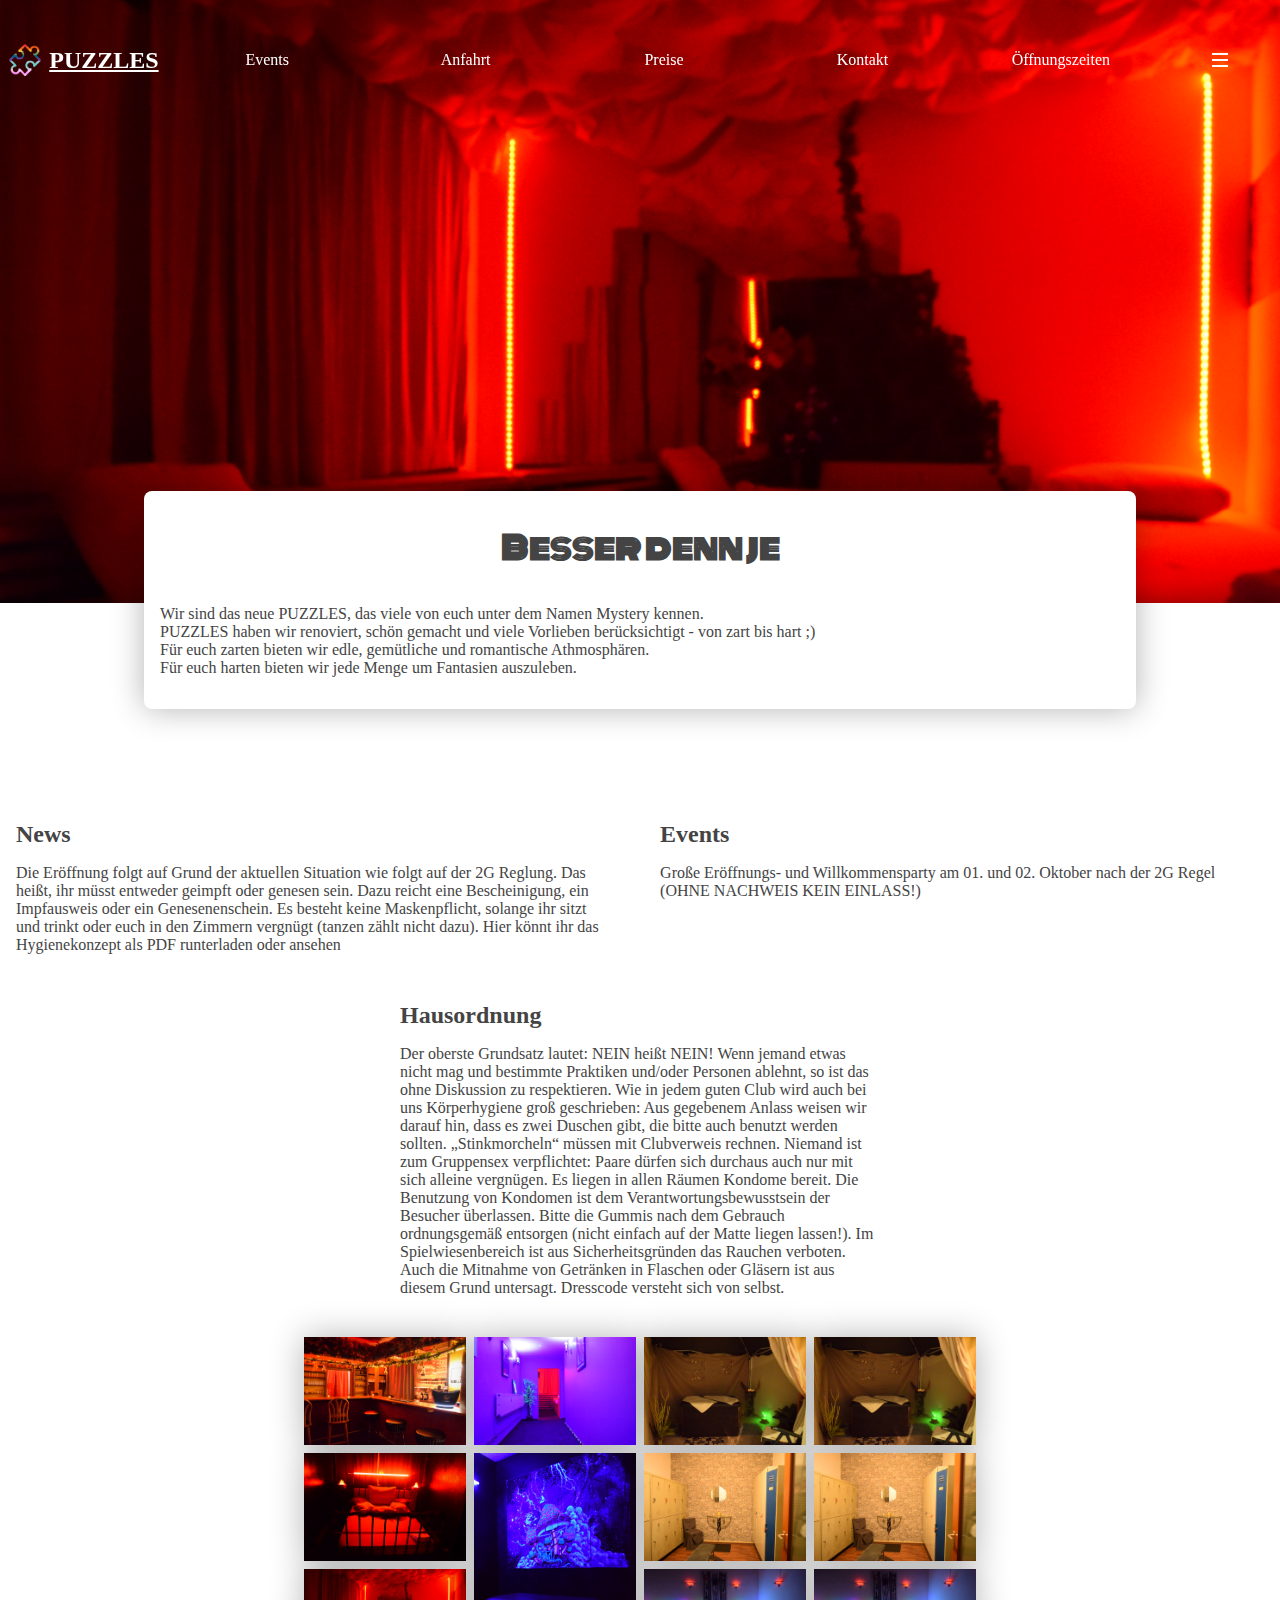
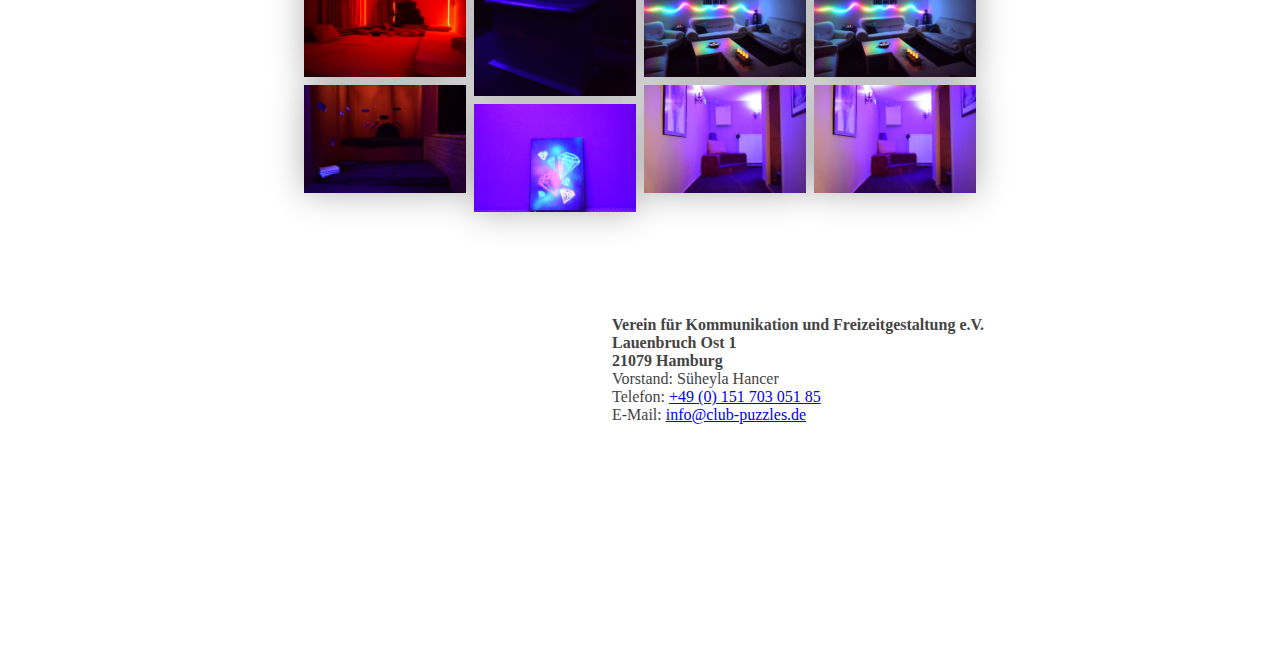
==== commit 28b084fa: "improved mobile layout" ====
--- a/index.html
+++ b/index.html
@@ -72,7 +72,7 @@
         </section>
       </div>
       <section class="content" style="top: 3rem">
-        <h2>Hausregel</h2>
+        <h2>Hausordnung</h2>
         Der oberste Grundsatz lautet: NEIN heißt NEIN! Wenn jemand etwas nicht
         mag und bestimmte Praktiken und/oder Personen ablehnt, so ist das ohne
         Diskussion zu respektieren. Wie in jedem guten Club wird auch bei uns
--- a/css/style.css
+++ b/css/style.css
@@ -5,6 +5,8 @@
   --headerText: #999;
   --brightText: white;
   --action0: rgb(155, 0, 0);
+
+  --sidePadding: 2rem;
 }
 @font-face {
   font-family: monoton;
@@ -49,7 +51,7 @@
   margin: auto;
   box-shadow: 0 0 2rem 0 rgba(0, 0, 0, 0.3);
   z-index: 5;
-  width: calc(100% - 4rem);
+  width: calc(100% - 2rem - var(--sidePadding));
   max-width: 60rem;
   top: -7rem;
 }
@@ -59,10 +61,11 @@
   position: relative;
   top: 67%;
   box-shadow: 0 0 2rem 0 rgba(0, 0, 0, 0.3);
+  padding-bottom: 5rem;
 }
 .doubleContent {
   position: relative;
-  width: calc(100% - 3rem);
+  width: calc(100% - var(--sidePadding));
   max-width: 80rem;
   margin: auto;
   display: grid;
@@ -86,7 +89,7 @@
   width: 100%;
 }
 .content {
-  width: calc(100% - 4rem);
+  width: calc(100% - var(--sidePadding));
   max-width: 30rem;
   position: relative;
   margin: auto;
@@ -108,40 +111,43 @@
   border-radius: 0 !important;
   position: relative !important;
   margin: auto !important;
+  width: 100%;
 }
 .gallery {
+  padding-top: 5rem;
+  width: calc(100% - var(--sidePadding));
+  max-width: 42rem;
+  display: grid;
   margin: auto;
-  width: calc(100% - 4rem);
-  max-width: 42rem;
-  display: flex;
-  flex-wrap: wrap;
-  padding: 5rem 0;
+  grid-gap: 0.5rem;
+  grid-template-areas: "c0 c1 c2 c3";
 }
-.gallery__column {
-  flex: calc(100% / 3 - 1rem);
-  max-width: calc(100% / 3);
-  padding: 0 0.5rem;
+@media screen and (max-width: 46rem) {
+  .gallery {
+    grid-template-areas: "c0 c1" "c2 c3";
+  }
 }
-.gallery__column:first-child {
-  padding-left: 0;
+@media screen and (max-width: 36rem) {
+  .gallery {
+    grid-template-areas: "c0" "c1";
+  }
+  .gallery > :nth-child(3),
+  .gallery > :nth-child(4) {
+    display: none;
+  }
 }
-.gallery__column:last-child {
-  padding-right: 0;
+.gallery__column a {
+  display: block;
+  margin: 0.5rem 0;
 }
 .gallery__column img {
+  transition-duration: 0.2s;
   vertical-align: middle;
   width: 100%;
-  margin: 0.5rem 0;
+  box-shadow: 0 0 2rem 0 rgba(0, 0, 0, 0.3);
 }
-@media screen and (max-width: 800px) {
-  .gallery__column {
-    flex: calc(50% - 1rem);
-    max-width: 50%;
-  }
+.gallery__column img:hover {
+  width: 105%;
+  filter: brightness(1.3);
+  transform: rotate(1deg);
 }
-@media screen and (max-width: 600px) {
-  .gallery__column {
-    flex: 100%;
-    max-width: 100%;
-  }
-}
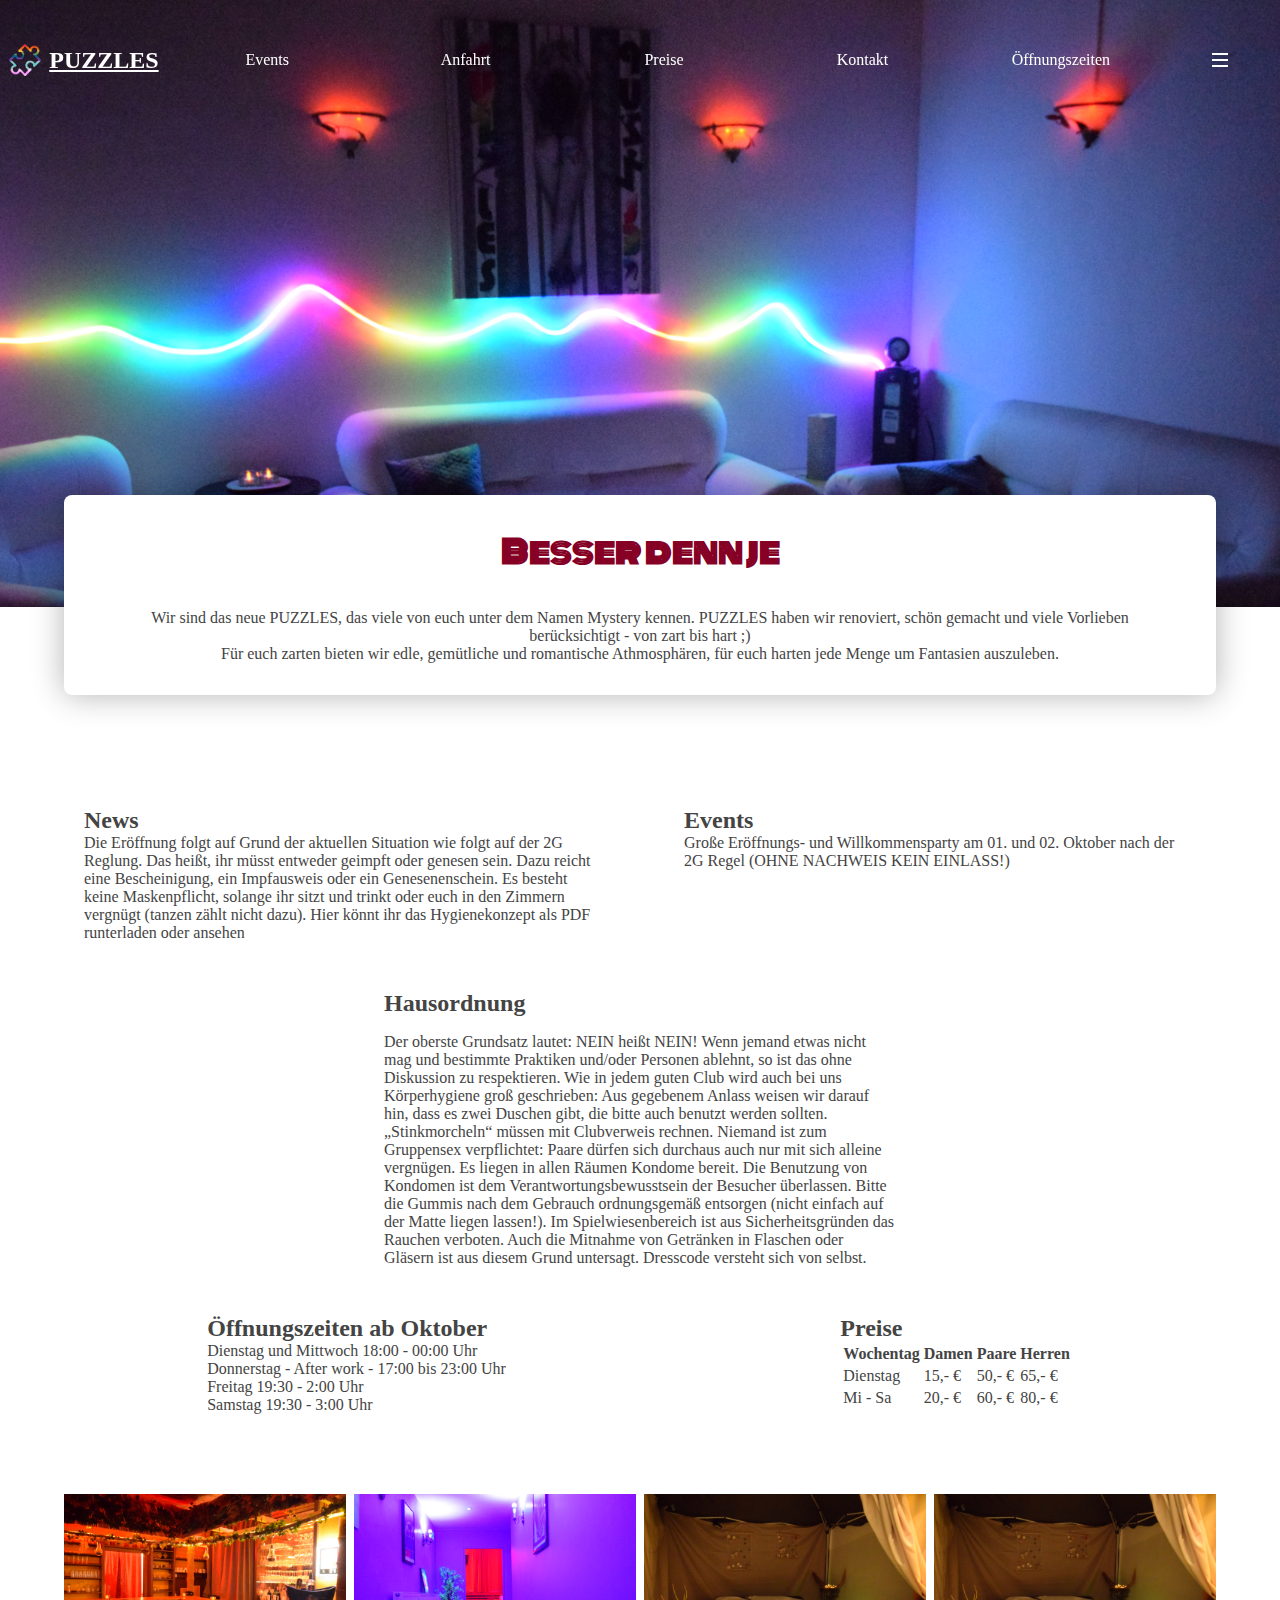
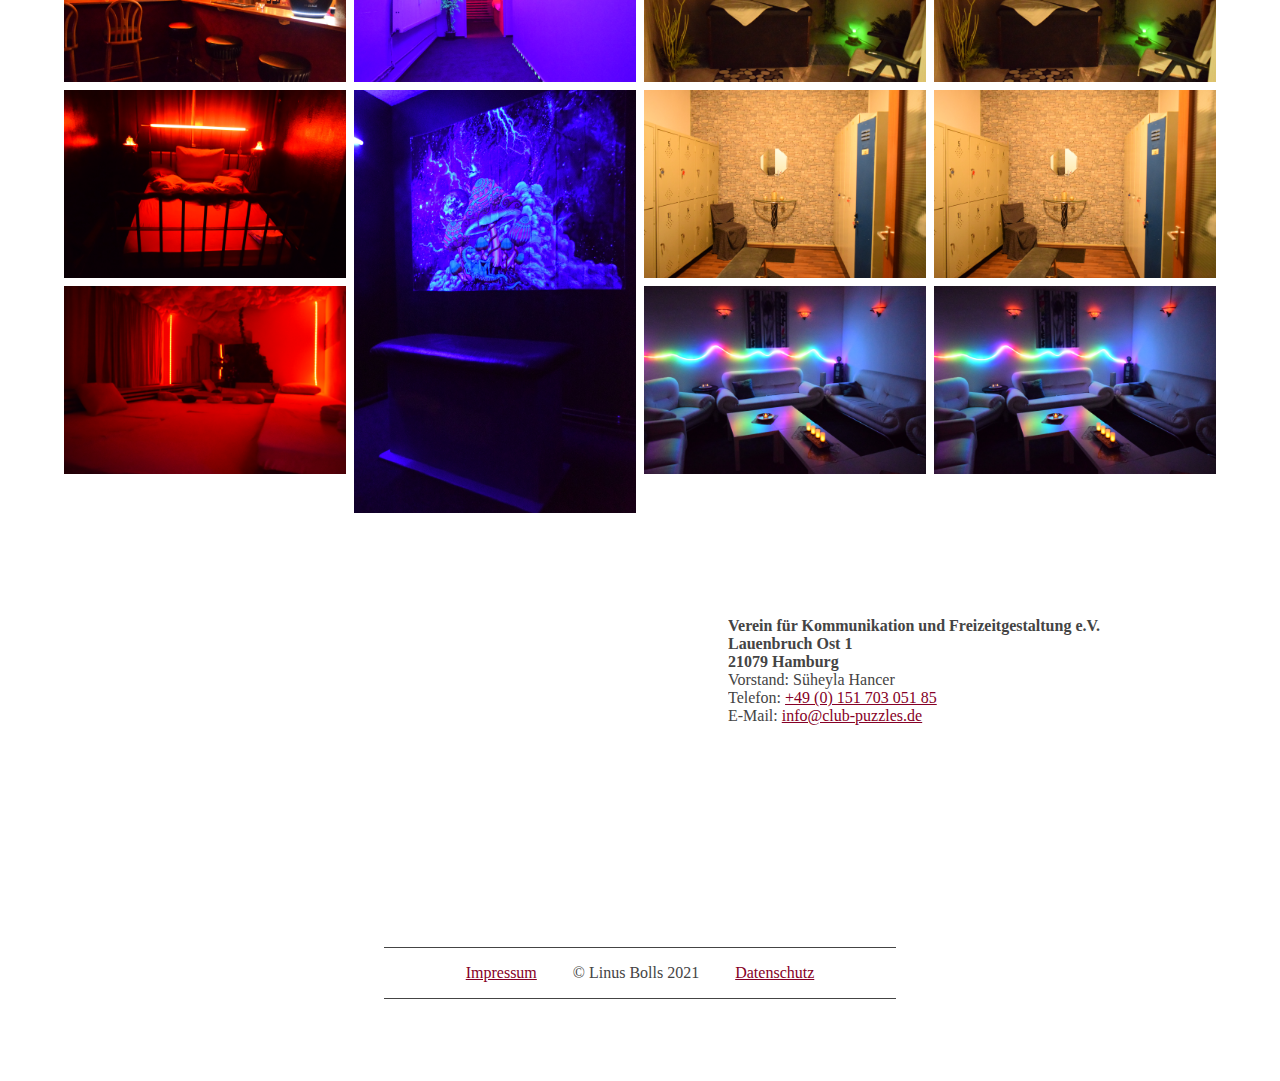
==== commit bec322af: "first production ready commit" ====
--- a/index.html
+++ b/index.html
@@ -8,56 +8,28 @@
     <link rel="stylesheet" href="/css/flyout.css" />
     <link rel="stylesheet" href="/css/button.css" />
     <link rel="stylesheet" href="/css/header.css" />
+    <link rel="stylesheet" href="/css/gallery.css" />
+    <link rel="stylesheet" href="/css/flow.css" />
     <link rel="shortcut icon" href="/gallery/logo.png" />
     <meta charset="UTF-8" />
     <meta http-equiv="X-UA-Compatible" content="IE=edge" />
     <meta name="viewport" content="width=device-width, initial-scale=1.0" />
     <title>Puzzles - Adult Entertainment Club</title>
+    <meta name="description" content="A club and bar with erotic ambience for lovers of all kinks and sexualities">
   </head>
   <body>
-    <div class="header">
-      <a href="/" class="header__logo"
-        ><img src="/gallery/logo.png" alt="Puzzles Logo"/>
-        <h2>PUZZLES</h2>
-      </a>
-      <navbar class="header__navbar">
-        <a href="/events">Events</a>
-        <a href="/anfahrt">Anfahrt</a>
-        <a href="/preise">Preise</a>
-        <a href="/kontakt">Kontakt</a>
-        <a href="/zeiten">Öffnungszeiten</a>
-      </navbar>
-      <div class="header__menuButton">
-        <button class="button invis square icon menuButton">
-          <span></span>
-          <span></span>
-          <span></span>
-        </button>
-      </div>
-      <div class="flyoutShadow"></div>
-      <div class="flyoutMenu flyoutMenu--closed">
-        <a href="/" class="logo"><img src="/gallery/logo.png" alt="Puzzles Logo"/></a>
-        <a href="/events">Events</a>
-        <a href="/anfahrt">Anfahrt</a>
-        <a href="/preise">Preise</a>
-        <a href="/kontakt">Kontakt</a>
-        <a href="/impressum">Impressum</a>
-        <a href="/zeiten">Öffnungszeiten</a>
-        <span class="copyright">© Linus Bolls 2021</span>
-      </div>
-    </div>
+    <div class="header" js-data-slot="header"></div>
     <div class="page">
       <div class="welcomePanel">
         <h1>Besser denn je</h1>
         Wir sind das neue PUZZLES, das viele von euch unter dem Namen Mystery
-        kennen. <br />PUZZLES haben wir renoviert, schön gemacht und viele
+        kennen. PUZZLES haben wir renoviert, schön gemacht und viele
         Vorlieben berücksichtigt - von zart bis hart ;) </br>Für euch zarten bieten
-        wir edle, gemütliche und romantische Athmosphären. </br>Für euch harten
-        bieten wir jede Menge um Fantasien auszuleben.
+        wir edle, gemütliche und romantische Athmosphären, für euch harten jede Menge um Fantasien auszuleben.
       </div>
       <div class="doubleContent">
         <section>
-          <h2>News</h2>
+          <h2 id="news">News</h2>
           Die Eröffnung folgt auf Grund der aktuellen Situation wie folgt auf
           der 2G Reglung. Das heißt, ihr müsst entweder geimpft oder genesen
           sein. Dazu reicht eine Bescheinigung, ein Impfausweis oder ein
@@ -66,13 +38,13 @@
           Hier könnt ihr das Hygienekonzept als PDF runterladen oder ansehen
         </section>
         <section>
-          <h2>Events</h2>
+          <h2 id="events">Events</h2>
           Große Eröffnungs- und Willkommensparty am 01. und 02. Oktober nach
           der 2G Regel (OHNE NACHWEIS KEIN EINLASS!)
         </section>
       </div>
-      <section class="content" style="top: 3rem">
-        <h2>Hausordnung</h2>
+      <section class="content" style="margin: 3rem auto">
+        <h2 id="hausordnung">Hausordnung</h2>
         Der oberste Grundsatz lautet: NEIN heißt NEIN! Wenn jemand etwas nicht
         mag und bestimmte Praktiken und/oder Personen ablehnt, so ist das ohne
         Diskussion zu respektieren. Wie in jedem guten Club wird auch bei uns
@@ -88,10 +60,44 @@
         Getränken in Flaschen oder Gläsern ist aus diesem Grund untersagt.
         Dresscode versteht sich von selbst.
       </section>
-      <div class="gallery"></div>
+      <div class="doubleContent">
+        <section>
+          <h2 id="zeiten">Öffnungszeiten ab Oktober</h2>
+           Dienstag und Mittwoch 18:00 - 00:00 Uhr <br>
+           Donnerstag - After work - 17:00 bis 23:00 Uhr <br>
+           Freitag 19:30 - 2:00 Uhr <br>
+           Samstag 19:30 - 3:00 Uhr <br>
+         </section>
+        <section>
+          <h2 id="preise">Preise</h2>
+          <table>
+            <tbody>
+              <tr>
+                <th><b>Wochentag</b></th>
+                <th><b>Damen</b></th>
+                <th><b>Paare</b></th>
+                <th><b>Herren</b></th>
+              </tr>
+              <tr>
+                <td>Dienstag</td>
+                <td>15,- €</td>
+                <td>50,- €</td>
+                <td>65,- €</td>
+              </tr>
+              <tr>
+                <td>Mi - Sa</td>
+                <td>20,- €</td>
+                <td>60,- €</td>
+                <td>80,- €</td>
+              </tr>
+            </tbody>
+          </table>
+        </section>
+      </div>
+      <div class="gallery" js-data-slot="gallery" id="gallery"></div>
       <div class="doubleContent googleMap">
-        <iframe src="https://www.google.com/maps/embed?pb=!1m18!1m12!1m3!1d2374.8039497624495!2d9.980243015667442!3d53.471963780005524!2m3!1f0!2f0!3f0!3m2!1i1024!2i768!4f13.1!3m3!1m2!1s0x47b191c82a490b0f%3A0xb489202d8ede8296!2sLauenbruch%20Ost%201%2C%2021079%20Hamburg!5e0!3m2!1sen!2sde!4v1629901855627!5m2!1sen!2sde" width="400" height="250" allowfullscreen="" loading="lazy"></iframe>
-        <section>
+        <iframe src="https://www.google.com/maps/embed?pb=!1m18!1m12!1m3!1d2374.8039497624495!2d9.980243015667442!3d53.471963780005524!2m3!1f0!2f0!3f0!3m2!1i1024!2i768!4f13.1!3m3!1m2!1s0x47b191c82a490b0f%3A0xb489202d8ede8296!2sLauenbruch%20Ost%201%2C%2021079%20Hamburg!5e0!3m2!1sen!2sde!4v1629901855627!5m2!1sen!2sde" width="400" height="250" allowfullscreen="" loading="lazy" id="anfahrt"></iframe>
+        <section id="kontakt">
           <b>
         Verein für Kommunikation und Freizeitgestaltung e.V. <br>
         Lauenbruch Ost 1 <br>
@@ -102,6 +108,7 @@
           E-Mail: <a href="mailto:info@club-puzzles.de" target="_blank">info@club-puzzles.de</a>
         </section>
       </div>
+      <footer js-data-slot="footer"></footer>
     </div>
   </body>
 </html>--- a/css/style.css
+++ b/css/style.css
@@ -4,24 +4,26 @@
   --text: #444;
   --headerText: #999;
   --brightText: white;
-  --action0: rgb(155, 0, 0);
+  --action0: rgb(134, 0, 38);
+  --action1: rgb(93, 0, 38);
 
   --sidePadding: 2rem;
+  --textMaxWidth: 32rem;
+  --wideMaxWidth: 72rem;
 }
 @font-face {
   font-family: monoton;
   src: url("../fonts/Monoton/Monoton-Regular.ttf");
 }
-@font-face {
-  font-family: quicksand;
-  src: url("../fonts/Quicksand/Quicksand-VariableFont_wght.ttf");
+h1,
+a {
+  color: var(--action0);
 }
 h1 {
-  text-align: center;
-  font-family: monoton;
   padding: 0;
   margin: 0;
   margin-bottom: 2rem;
+  font-size: 2rem;
 }
 h2 {
   padding: 0;
@@ -38,69 +40,39 @@
   height: 100%;
   color: var(--text);
 
-  background: url("../gallery/img/img_30.jpg");
+  background: url("../gallery/img/img_5.jpg");
   background-size: cover;
   background-repeat: no-repeat;
   background-attachment: fixed;
+  background-position: center center;
 }
 .welcomePanel {
+  text-align: center;
   background: var(--main);
   border-radius: 0.5rem;
-  padding: 2rem 1rem;
   position: relative;
   margin: auto;
   box-shadow: 0 0 2rem 0 rgba(0, 0, 0, 0.3);
   z-index: 5;
-  width: calc(100% - 2rem - var(--sidePadding));
-  max-width: 60rem;
+  padding: 2rem var(--panelPadding);
+  width: calc(100% - 2 * var(--panelPadding) - var(--sidePadding));
+  max-width: calc(var(--wideMaxWidth) - 2 * var(--panelPadding));
   top: -7rem;
+}
+.welcomePanel h1 {
+  text-align: center;
+  font-family: monoton;
 }
 .page {
   z-index: 5;
   background: var(--main);
   position: relative;
-  top: 67%;
+  top: calc(55% + 7rem);
   box-shadow: 0 0 2rem 0 rgba(0, 0, 0, 0.3);
-  padding-bottom: 5rem;
+  padding-bottom: 0.1rem;
 }
-.doubleContent {
-  position: relative;
-  width: calc(100% - var(--sidePadding));
-  max-width: 80rem;
-  margin: auto;
-  display: grid;
-  grid-gap: 3rem;
-  grid-template-areas: "slot0 slot1";
-}
-.doubleContent :nth-child(1) {
-  grid-area: slot0;
-}
-.doubleContent :nth-child(2) {
-  grid-area: slot1;
-}
-.doubleContent p {
-  margin: 0;
-}
-.doubleContent .header {
-  padding-top: 0;
-}
-.doubleContent img {
-  margin: auto;
-  width: 100%;
-}
-.content {
-  width: calc(100% - var(--sidePadding));
-  max-width: 30rem;
-  position: relative;
-  margin: auto;
-}
-@media screen and (max-width: 46rem) {
-  .doubleContent {
-    grid-template-areas: "slot0" "slot1";
-  }
-  .doubleContent img {
-    width: 67% !important;
-  }
+.page * {
+  overflow-x: hidden;
 }
 .googleMap {
   grid-gap: 1rem !important;
@@ -112,42 +84,41 @@
   position: relative !important;
   margin: auto !important;
   width: 100%;
+  filter: grayscale(0.2);
 }
-.gallery {
-  padding-top: 5rem;
+.welcomePanell {
+  background-image: linear-gradient(
+    124deg,
+    var(--action0) 0%,
+    var(--action1) 100%
+  ) !important;
+  color: white !important;
+}
+/* .header {
+  position: absolute !important;
+} */
+footer {
+  text-align: center;
+  position: relative;
+  margin: auto;
   width: calc(100% - var(--sidePadding));
-  max-width: 42rem;
-  display: grid;
-  margin: auto;
-  grid-gap: 0.5rem;
-  grid-template-areas: "c0 c1 c2 c3";
+  max-width: var(--textMaxWidth);
+  padding: 1rem 0;
+  border-top: 1px solid var(--text);
+  border-bottom: 1px solid var(--text);
+  margin: 5rem auto;
 }
-@media screen and (max-width: 46rem) {
-  .gallery {
-    grid-template-areas: "c0 c1" "c2 c3";
+@media screen and (min-width: 32rem) {
+  .welcomePanel {
+    --panelPadding: 5rem;
   }
 }
-@media screen and (max-width: 36rem) {
-  .gallery {
-    grid-template-areas: "c0" "c1";
+@media screen and (max-width: 32rem) {
+  footer .copyright {
+    display: block;
+    margin: 0.5rem 0;
   }
-  .gallery > :nth-child(3),
-  .gallery > :nth-child(4) {
-    display: none;
+  .welcomePanel {
+    --panelPadding: 1rem;
   }
 }
-.gallery__column a {
-  display: block;
-  margin: 0.5rem 0;
-}
-.gallery__column img {
-  transition-duration: 0.2s;
-  vertical-align: middle;
-  width: 100%;
-  box-shadow: 0 0 2rem 0 rgba(0, 0, 0, 0.3);
-}
-.gallery__column img:hover {
-  width: 105%;
-  filter: brightness(1.3);
-  transform: rotate(1deg);
-}
--- a/css/gallery.css
+++ b/css/gallery.css
@@ -0,0 +1,45 @@
+.gallery {
+  padding-top: 5rem;
+  width: calc(100% - var(--sidePadding));
+  display: grid;
+  margin: auto;
+  grid-gap: 0.5rem;
+  grid-template-areas: "c0 c1 c2 c3";
+
+  max-width: var(--wideMaxWidth);
+}
+@media screen and (min-width: 46rem) {
+  .gallery__column a:last-child {
+    display: none;
+  }
+}
+@media screen and (max-width: 46rem) {
+  .gallery {
+    grid-template-areas: "c0 c1" "c2 c3";
+  }
+}
+@media screen and (max-width: 36rem) {
+  .gallery {
+    grid-template-areas: "c0" "c1" "c2" "c3";
+  }
+  .gallery__column :not(:first-child) {
+    display: none;
+  }
+}
+.gallery__column a {
+  display: block;
+  overflow: hidden;
+}
+.gallery__column a:not(:first-child):not(:last-child) {
+  margin: 0.5rem 0;
+}
+.gallery__column img {
+  position: relative;
+  transition-duration: 0.2s;
+  vertical-align: middle;
+  width: 100%;
+  box-shadow: 0 0 2rem 0 rgba(0, 0, 0, 0.3);
+}
+.gallery__column img:hover {
+  transform: scale(1.1) rotate(1deg);
+}
--- a/css/flow.css
+++ b/css/flow.css
@@ -0,0 +1,50 @@
+.doubleContent *,
+.content {
+  max-width: var(--textMaxWidth);
+}
+.content {
+  margin: auto;
+  position: relative;
+  width: calc(100% - var(--sidePadding));
+}
+.doubleContent {
+  margin: auto;
+  position: relative;
+  width: calc(100% - var(--sidePadding));
+  display: grid;
+  grid-gap: 3rem;
+  grid-template-areas: "slot0 slot1";
+}
+.doubleContent :nth-child(1) {
+  grid-area: slot0;
+}
+.doubleContent :nth-child(2) {
+  grid-area: slot1;
+}
+.doubleContent p {
+  margin: 0;
+}
+.doubleContent .header {
+  padding-top: 0;
+}
+.doubleContent img {
+  margin: auto;
+  width: 100%;
+}
+@media screen and (min-width: 46rem) {
+  .doubleContent {
+    max-width: var(--wideMaxWidth);
+  }
+  .doubleContent * {
+    margin: 0 auto;
+  }
+}
+@media screen and (max-width: 46rem) {
+  .doubleContent {
+    grid-template-areas: "slot0" "slot1";
+    max-width: var(--textMaxWidth);
+  }
+  .doubleContent img {
+    width: 67% !important;
+  }
+}
